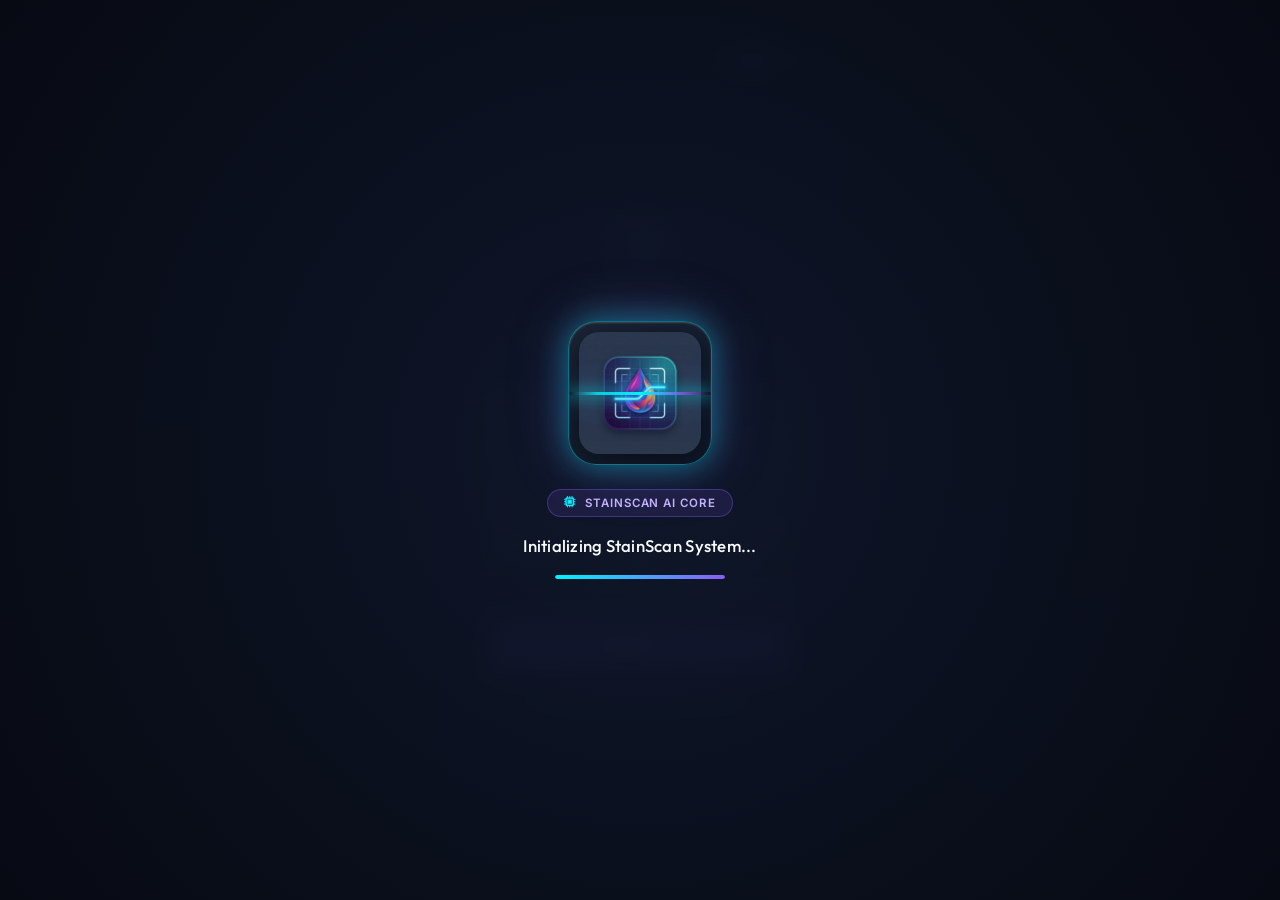
==== index.html @ 26e5dfd2 "Fix duplicate declaration in app.js and add fail-safe splash dismiss timer" ====
<!DOCTYPE html>
<html lang="en">
<head>
    <meta charset="UTF-8">
    <meta name="viewport" content="width=device-width, initial-scale=1.0">
    <title>StainScan Mobile App</title>
    <!-- Google Fonts -->
    <link rel="preconnect" href="https://fonts.googleapis.com">
    <link rel="preconnect" href="https://fonts.gstatic.com" crossorigin>
    <link href="https://fonts.googleapis.com/css2?family=Inter:wght@300;400;500;600;700&family=Outfit:wght@400;500;600;700;800&display=swap" rel="stylesheet">
    <!-- Font Awesome Icons -->
    <link rel="stylesheet" href="https://cdnjs.cloudflare.com/ajax/libs/font-awesome/6.4.0/css/all.min.css">
    <!-- Custom CSS -->
    <link rel="stylesheet" href="style.css?v=3.3">
</head>
<body>
    <!-- Main App Container mimicking a mobile screen layout on desktop -->
    <div class="app-frame">
        <div class="app-device">

            <!-- App Top Header with Brand & Language Selector Toggle -->
            <header class="app-top-header login-mode" id="appTopHeader">
                <div class="top-header-brand" id="topHeaderBrand">
                    <img src="stainscan_logo.png" alt="StainScan Logo" class="top-header-logo">
                    <span class="top-header-title">StainScan</span>
                </div>
                <div class="lang-switch-container">
                    <div class="lang-toggle-pill" id="langToggle" role="group" aria-label="Language Selector">
                        <i class="fas fa-globe lang-globe-icon"></i>
                        <button type="button" class="lang-pill-btn active" data-lang="en" id="btnLangEn">EN</button>
                        <span class="lang-pill-divider">|</span>
                        <button type="button" class="lang-pill-btn" data-lang="hil" id="btnLangHil">HIL</button>
                    </div>
                </div>
            </header>

            <!-- Screens Wrapper -->
            <main class="app-content">
                
                <!-- 1. AUTH SCREEN (Login/Register/Recovery) -->
                <section id="screen-auth" class="app-screen active">
                    <div class="auth-wrapper">
                        <div class="auth-header">
                            <img src="stainscan_logo.png" alt="StainScan Logo" class="auth-logo-img">
                            <h2>StainScan</h2>
                            <p id="auth-subtitle" data-i18n="auth_subtitle">AI-Powered Cotton Fabric Stain Care</p>
                        </div>

                        <!-- Login Form -->
                        <div id="auth-login-card" class="auth-card active">
                            <form id="loginForm">
                                <div class="form-group">
                                    <label for="login-email" data-i18n="label_email">Email Address</label>
                                    <div class="input-wrapper">
                                        <i class="far fa-envelope"></i>
                                        <input type="email" id="login-email" required placeholder="name@email.com" data-i18n-placeholder="placeholder_email">
                                    </div>
                                </div>
                                <div class="form-group">
                                    <label for="login-password" data-i18n="label_password">Password</label>
                                    <div class="input-wrapper">
                                        <i class="fas fa-lock"></i>
                                        <input type="password" id="login-password" required placeholder="••••••••" data-i18n-placeholder="placeholder_password">
                                    </div>
                                </div>
                                <div class="auth-actions">
                                    <button type="button" class="text-link" id="btnGoForgot" data-i18n="link_forgot_password">Forgot Password?</button>
                                </div>
                                <button type="submit" class="btn btn-primary btn-block" id="btnLoginSubmit">
                                    <span data-i18n="btn_sign_in">Sign In</span>
                                    <i class="fas fa-arrow-right"></i>
                                </button>
                            </form>
                            <div class="auth-footer">
                                <p><span data-i18n="text_dont_have_account">Don't have an account?</span> <button class="text-link" id="btnGoRegister" data-i18n="link_sign_up">Sign Up</button></p>
                            </div>
                        </div>

                        <!-- Register Form -->
                        <div id="auth-register-card" class="auth-card">
                            <form id="registerForm">
                                <div class="form-group">
                                    <label for="reg-name" data-i18n="label_fullname">Full Name</label>
                                    <div class="input-wrapper">
                                        <i class="far fa-user"></i>
                                        <input type="text" id="reg-name" required placeholder="John Doe" data-i18n-placeholder="placeholder_fullname">
                                    </div>
                                </div>
                                <div class="form-group">
                                    <label for="reg-email" data-i18n="label_email">Email Address</label>
                                    <div class="input-wrapper">
                                        <i class="far fa-envelope"></i>
                                        <input type="email" id="reg-email" required placeholder="name@email.com" data-i18n-placeholder="placeholder_email">
                                    </div>
                                </div>
                                <div class="form-group">
                                    <label for="reg-password" data-i18n="label_password">Password</label>
                                    <div class="input-wrapper">
                                        <i class="fas fa-lock"></i>
                                        <input type="password" id="reg-password" required placeholder="Min 6 characters" data-i18n-placeholder="placeholder_min_password">
                                    </div>
                                </div>
                                <div class="form-group checkbox-group">
                                    <input type="checkbox" id="reg-terms" required>
                                    <label for="reg-terms" data-i18n="label_terms">I agree to the Terms & Privacy Policy</label>
                                </div>
                                <button type="submit" class="btn btn-primary btn-block" id="btnRegisterSubmit">
                                    <span data-i18n="btn_create_account">Create Account</span>
                                    <i class="fas fa-user-plus"></i>
                                </button>
                            </form>
                            <div class="auth-footer">
                                <p><span data-i18n="text_already_have_account">Already have an account?</span> <button class="text-link" id="btnGoLogin" data-i18n="btn_sign_in">Sign In</button></p>
                            </div>
                        </div>

                        <!-- Recovery Form -->
                        <div id="auth-recovery-card" class="auth-card">
                            <form id="recoveryForm">
                                <p class="card-info-text" data-i18n="text_recovery_info">Enter your email address and we'll send you instructions to reset your password.</p>
                                <div class="form-group">
                                    <label for="recover-email" data-i18n="label_email">Email Address</label>
                                    <div class="input-wrapper">
                                        <i class="far fa-envelope"></i>
                                        <input type="email" id="recover-email" required placeholder="name@email.com" data-i18n-placeholder="placeholder_email">
                                    </div>
                                </div>
                                <button type="submit" class="btn btn-primary btn-block">
                                    <span data-i18n="btn_send_reset">Send Reset Link</span>
                                    <i class="fas fa-paper-plane"></i>
                                </button>
                                <button type="button" class="btn btn-secondary btn-block" id="btnBackToLogin">
                                    <span data-i18n="btn_back_to_login">Back to Login</span>
                                </button>
                            </form>
                        </div>
                    </div>
                </section>

                <!-- 2. DASHBOARD SCREEN -->
                <section id="screen-dashboard" class="app-screen">
                    <div class="dashboard-wrap">
                        <!-- Greeting -->
                        <div class="user-greeting">
                            <h2>Hello, <span id="dashboardUserName">User</span> 👋</h2>
                            <p data-i18n="dashboard_greeting">Let's save your cotton fabrics today.</p>
                        </div>

                        <!-- Fast Scan Banner Card -->
                        <div class="scan-banner">
                            <div class="banner-content">
                                <h3 data-i18n="banner_title">Identify Stains Instantly</h3>
                                <p data-i18n="banner_desc">Scan cotton garments to identify Mud, Cooking Oil, or Pen Ink and get cleaning recipes.</p>
                                <button class="btn btn-white" id="btnQuickScan">
                                    <i class="fas fa-camera"></i>
                                    <span data-i18n="btn_start_scanning">Start Scanning</span>
                                </button>
                            </div>
                            <div class="banner-illustration">
                                <i class="fas fa-magnifying-glass-chart"></i>
                            </div>
                        </div>

                        <!-- Quick Statistics -->
                        <div class="stats-row">
                            <div class="stat-card">
                                <div class="stat-icon orange"><i class="fas fa-clock-rotate-left"></i></div>
                                <div class="stat-info">
                                    <span class="stat-value" id="statTotalScans">0</span>
                                    <span class="stat-label" data-i18n="stat_total_scans">Total Scans</span>
                                </div>
                            </div>
                            <div class="stat-card">
                                <div class="stat-icon green"><i class="fas fa-shield-halved"></i></div>
                                <div class="stat-info">
                                    <span class="stat-value" id="statSavedGarments">0</span>
                                    <span class="stat-label" data-i18n="stat_stains_treated">Stains Treated</span>
                                </div>
                            </div>
                        </div>

                        <!-- Recents Section -->
                        <div class="section-header">
                            <h3 data-i18n="recent_activity">Recent Activity</h3>
                            <button class="text-link" id="btnViewAllHistory" data-i18n="link_view_all">View All</button>
                        </div>
                        <div class="recent-scans-list" id="dashboardRecentList">
                            <div class="empty-state">
                                <i class="fas fa-folder-open"></i>
                                <p data-i18n="empty_recent">No scans performed yet. Try scanning a stain!</p>
                            </div>
                        </div>

                        <!-- Pro Tips Card -->
                        <div class="pro-tips-card">
                            <div class="tip-icon"><i class="far fa-lightbulb"></i></div>
                            <div class="tip-content">
                                <h4 data-i18n="pro_tip_title">Pro Tip for Cotton Fabrics</h4>
                                <p data-i18n="pro_tip_desc">Always treat stains as early as possible. Fresh stains are significantly easier to extract than dried-in stains.</p>
                            </div>
                        </div>
                    </div>
                </section>

                <!-- 3. SCAN/CAMERA SCREEN -->
                <section id="screen-scan" class="app-screen">
                    <div class="scan-wrap">
                        <div class="section-title-wrap">
                            <h2 data-i18n="scan_title">Analyze Fabric Stain</h2>
                            <p data-i18n="scan_subtitle">Upload a clear photo of your stained cotton garment.</p>
                        </div>

                        <!-- Image Upload Area -->
                        <div class="upload-area" id="dropArea">
                            <input type="file" id="fileInput" accept="image/*" class="file-hidden-input">
                            <div class="upload-empty-state" id="uploadEmptyState">
                                <div class="upload-icon-pulse">
                                    <i class="fas fa-cloud-arrow-up"></i>
                                </div>
                                <h3 data-i18n="upload_tap">Tap to Select Photo</h3>
                                <p data-i18n="upload_drag">Or drag and drop image here</p>
                                <span class="upload-limits" data-i18n="upload_limits">JPG, PNG up to 10MB (Cotton Fabrics)</span>
                            </div>
                            <div class="upload-preview-state" id="uploadPreviewState" style="display: none;">
                                <img id="uploadedImagePreview" src="" alt="Garment Preview">
                                <button class="btn-clear-preview" id="btnClearPreview" title="Remove Photo">
                                    <i class="fas fa-times"></i>
                                </button>
                                <div class="scan-overlay-line" id="scanOverlayLine" style="display: none;"></div>
                            </div>
                        </div>

                        <!-- Quick Test Samples Selector -->
                        <div class="quick-samples-card" id="quickSamplesCard">
                            <div class="quick-samples-header">
                                <span class="quick-samples-title">
                                    <i class="fas fa-flask-vial"></i>
                                    <span data-i18n="quick_samples_title">Quick Test Samples</span>
                                </span>
                                <span class="quick-samples-subtitle" data-i18n="quick_samples_subtitle">Tap to test real dataset stains with 1-tap</span>
                            </div>
                            <div class="quick-samples-chips">
                                <button type="button" class="btn-sample-chip" data-sample="ink_white" title="Ballpen Ink on White Cotton">
                                    <i class="fas fa-pen-nib"></i> <span>Ballpen Ink</span>
                                </button>
                                <button type="button" class="btn-sample-chip" data-sample="oil_white" title="Used Cooking Oil on White Cotton">
                                    <i class="fas fa-oil-can"></i> <span>Cooking Oil</span>
                                </button>
                                <button type="button" class="btn-sample-chip" data-sample="mud_white" title="Mud Stain on White Cotton">
                                    <i class="fas fa-mountain"></i> <span>Mud Stain</span>
                                </button>
                                <button type="button" class="btn-sample-chip chip-grey" data-sample="ink_grey" title="Ballpen Ink on Grey Cotton">
                                    <i class="fas fa-feather"></i> <span>Grey Ink</span>
                                </button>
                                <button type="button" class="btn-sample-chip chip-grey" data-sample="oil_grey" title="Used Cooking Oil on Grey Cotton">
                                    <i class="fas fa-droplet"></i> <span>Grey Oil</span>
                                </button>
                                <button type="button" class="btn-sample-chip chip-grey" data-sample="mud_grey" title="Mud on Grey Cotton">
                                    <i class="fas fa-cloud-rain"></i> <span>Grey Mud</span>
                                </button>
                            </div>
                        </div>

                        <!-- Analysis Action / Controls -->
                        <div class="scan-controls" id="scanControls" style="display: none;">
                            <button class="btn btn-primary btn-block" id="btnAnalyzeStain">
                                <i class="fas fa-wand-magic-sparkles"></i>
                                <span data-i18n="btn_analyze">Begin Intelligent CNN Analysis</span>
                            </button>
                        </div>

                        <!-- Scanner Loader (Simulating pre-processing / feature extraction) -->
                        <div class="scanner-loader-container" id="scannerLoader" style="display: none;">
                            <div class="glass-loader">
                                <div class="pulse-ring"></div>
                                <div class="cortex-spinner"></div>
                                <h3 id="loaderStatusText" data-i18n="loader_preprocessing">Preprocessing Image...</h3>
                                <p id="loaderSubtext" data-i18n="loader_reducing_noise">Reducing background noise and resizing fabric details</p>
                            </div>
                        </div>

                        <!-- Analysis Results Card -->
                        <div class="results-card" id="resultsCard" style="display: none;">
                            <div class="results-badge"><i class="fas fa-check-circle"></i> <span data-i18n="badge_detection_successful">Detection Successful</span></div>
                            
                            <div class="result-details">
                                <div class="result-detail-item">
                                    <span class="detail-label" data-i18n="stain_classification">Stain Classification</span>
                                    <span class="detail-val highlight" id="resultStainType">Used Cooking Oil</span>
                                </div>
                                <div class="result-detail-item">
                                    <span class="detail-label" data-i18n="fabric_material">Fabric Color & Material</span>
                                    <span class="detail-val" id="resultFabricType">Cotton Fabric (100%)</span>
                                </div>
                                <div class="result-detail-item">
                                    <span class="detail-label" data-i18n="cnn_confidence">CNN Confidence</span>
                                    <div class="confidence-indicator">
                                        <span class="detail-val" id="resultConfidence">85%</span>
                                        <div class="confidence-track">
                                            <div class="confidence-bar" id="resultConfidenceBar" style="width: 85%;"></div>
                                        </div>
                                    </div>
                                </div>
                            </div>

                            <!-- Highlighted Safety Caution Card -->
                            <div class="result-caution-card" id="resultCautionCard">
                                <div class="caution-card-header">
                                    <div class="caution-icon-badge">
                                        <i class="fas fa-triangle-exclamation"></i>
                                    </div>
                                    <div class="caution-title-group">
                                        <span class="caution-tag" data-i18n="safety_precaution">SAFETY PRECAUTION</span>
                                        <h4 id="resultCautionTitle">Fabric Treatment Alert</h4>
                                    </div>
                                </div>
                                <p class="caution-card-body" id="resultCautionText">
                                    Do not use chlorine bleach directly on ink spots, as it can fix the pigment into cotton fibers.
                                </p>
                            </div>

                            <!-- Recommended Cleaning Procedure Card -->
                            <div class="result-procedure-card" id="resultProcedureCard">
                                <div class="procedure-card-header">
                                    <div class="procedure-header-left">
                                        <i class="fas fa-list-check"></i>
                                        <h4 data-i18n="recommended_procedure">Recommended Cleaning Procedure</h4>
                                    </div>
                                    <span class="procedure-step-count" id="resultProcedureStepCount">4 Steps</span>
                                </div>
                                <button class="btn btn-primary btn-block" id="btnViewCleaningGuide">
                                    <i class="fas fa-clipboard-check"></i>
                                    <span data-i18n="btn_open_checklist">Open Interactive Checklist</span>
                                </button>
                            </div>

                            <div class="results-actions">
                                <button class="btn btn-secondary btn-block" id="btnRestartScan">
                                    <i class="fas fa-rotate-left"></i>
                                    <span data-i18n="btn_scan_another">Scan Another Garment</span>
                                </button>
                            </div>
                        </div>
                    </div>
                </section>

                <!-- 4. HISTORY SCREEN -->
                <section id="screen-history" class="app-screen">
                    <div class="history-wrap">
                        <div class="section-title-wrap">
                            <h2 data-i18n="history_title">Scan History Log</h2>
                            <p data-i18n="history_subtitle">Review and track your previous stain treatment plans.</p>
                        </div>

                        <!-- Filter and Search -->
                        <div class="history-controls">
                            <div class="search-box">
                                <i class="fas fa-magnifying-glass"></i>
                                <input type="text" id="historySearch" placeholder="Search stains or fabric..." data-i18n-placeholder="placeholder_history_search">
                            </div>
                            <div class="filter-chips">
                                <button class="chip active" data-filter="all" data-i18n="filter_all">All</button>
                                <button class="chip" data-filter="Used Cooking Oil" data-i18n="filter_oil">Oil</button>
                                <button class="chip" data-filter="Black Ballpen Ink" data-i18n="filter_ink">Ink</button>
                                <button class="chip" data-filter="Mud" data-i18n="filter_mud">Mud</button>
                            </div>
                        </div>

                        <!-- History List -->
                        <div class="history-list" id="historyListContainer">
                            <!-- Injected by JS -->
                        </div>
                    </div>
                </section>

                <!-- 5. PROFILE SCREEN -->
                <section id="screen-profile" class="app-screen">
                    <div class="profile-wrap">
                        <div class="profile-card-top">
                            <div class="profile-avatar-wrap">
                                <img id="profileAvatar" src="https://api.dicebear.com/7.x/bottts/svg?seed=John" alt="Avatar">
                                <button class="btn-avatar-edit" id="btnChangeAvatar" title="Change Avatar"><i class="fas fa-pen"></i></button>
                            </div>
                            <h3 id="profileName">John Doe</h3>
                            <p id="profileEmail">john.doe@email.com</p>
                        </div>

                        <div class="settings-list">
                            <h4 data-i18n="account_options">Account Options</h4>
                            <div class="settings-item" id="btnEditProfile">
                                <div class="settings-item-label">
                                    <i class="far fa-user-circle"></i>
                                    <span data-i18n="btn_edit_profile">Edit Personal Details</span>
                                </div>
                                <i class="fas fa-chevron-right"></i>
                            </div>
                            <div class="settings-item" id="btnChangePassword">
                                <div class="settings-item-label">
                                    <i class="fas fa-lock-open"></i>
                                    <span data-i18n="btn_change_password">Change Password</span>
                                </div>
                                <i class="fas fa-chevron-right"></i>
                            </div>

                            <h4 data-i18n="system_settings">System Settings</h4>
                            <div class="settings-item">
                                <div class="settings-item-label">
                                    <i class="far fa-bell"></i>
                                    <span data-i18n="notification_alerts">Notification Alerts</span>
                                </div>
                                <label class="switch">
                                    <input type="checkbox" checked>
                                    <span class="slider"></span>
                                </label>
                            </div>
                        </div>

                        <button class="btn btn-logout btn-block" id="btnLogout">
                            <i class="fas fa-power-off"></i>
                            <span data-i18n="btn_sign_out">Sign Out</span>
                        </button>
                    </div>
                </section>
            </main>

            <!-- Bottom Navigation Bar (hidden in Auth screen) -->
            <nav class="app-nav-bar" id="appNavBar" style="display: none;">
                <button class="nav-item active" data-screen="screen-dashboard">
                    <i class="fas fa-house-chimney"></i>
                    <span data-i18n="nav_home">Home</span>
                </button>
                <button class="nav-item" data-screen="screen-scan">
                    <div class="scan-nav-circle">
                        <i class="fas fa-camera"></i>
                    </div>
                    <span data-i18n="nav_scan">Scan</span>
                </button>
                <button class="nav-item" data-screen="screen-history">
                    <i class="fas fa-clock-rotate-left"></i>
                    <span data-i18n="nav_history">History</span>
                </button>
                <button class="nav-item" data-screen="screen-profile">
                    <i class="fas fa-user-circle"></i>
                    <span data-i18n="nav_profile">Profile</span>
                </button>
            </nav>
        </div>

        <!-- Float Simulation Control Panel -->
        <div class="simulation-panel" id="simulationPanel">
            <div class="sim-header">
                <h3><i class="fas fa-gear"></i> CNN Prototype Controller</h3>
                <button class="btn-toggle-sim" id="btnToggleSim" title="Minimize Panel"><i class="fas fa-minus"></i></button>
            </div>
            <div class="sim-body" id="simBody">
                <p class="sim-desc">Use this to simulate scanning different stains and configure custom AI output results.</p>
                <div class="form-group">
                    <label for="sim-stain">Simulated Stain Classification</label>
                    <select id="sim-stain" class="form-select">
                        <option value="live" selected>Live trained CNN Model</option>
                        <option value="Used Cooking Oil">Used Cooking Oil</option>
                        <option value="Black Ballpen Ink">Black Ballpoint Pen Ink</option>
                        <option value="Mud">Mud</option>
                        <option value="Unknown Stain">Unknown/Unsupported Stain</option>
                    </select>
                </div>
                <div class="form-group">
                    <label for="sim-fabric">Simulated Fabric Classification</label>
                    <select id="sim-fabric" class="form-select">
                        <option value="Cotton Fabric (100%)" selected>Cotton Fabric (100%)</option>
                        <option value="Polyester Mix">Polyester Mix (Unsupported)</option>
                        <option value="Silk Fabric">Silk Fabric (Unsupported)</option>
                    </select>
                </div>
                <div class="form-group">
                    <label for="sim-confidence">Simulated Confidence Score (%)</label>
                    <input type="number" id="sim-confidence" class="form-input" min="30" max="100" value="86">
                </div>
                <div class="form-group">
                    <label for="sim-error-trigger">Simulate Scan Failures</label>
                    <select id="sim-error-trigger" class="form-select">
                        <option value="none">No Error (Successful Scan)</option>
                        <option value="low_light">Low Light Alert (Try again)</option>
                        <option value="blurry">Blurry Image Alert (Try again)</option>
                        <option value="network_error">Backend CNN Timeout</option>
                    </select>
                </div>
                <div class="sim-info-badge">
                    <i class="fas fa-circle-info"></i>
                    <span>Configure values here before clicking "Begin Intelligent CNN Analysis" in the Scan tab.</span>
                </div>
                <button type="button" class="btn btn-secondary btn-block" id="btnClearStorage" style="margin-top: 10px; background-color: rgba(239, 68, 68, 0.08); border-color: rgba(239, 68, 68, 0.2); color: #ef4444;">
                    <i class="far fa-trash-can"></i>
                    <span>Reset Browser Storage</span>
                </button>
            </div>
        </div>

        <!-- Recommendations Detailed Checklist Modal -->
        <div class="guide-modal-overlay interactive-checklist-modal modal" id="guideModal" style="display: none;">
            <div class="guide-modal-card modal-content">
                <div class="guide-modal-header">
                    <h3 id="modalStainName">Used Cooking Oil Removal Guide</h3>
                    <button class="btn-close-modal" id="btnCloseModal" title="Close Guide"><i class="fas fa-times"></i></button>
                </div>
                <div class="guide-modal-body">
                    <div class="fabric-safety-status-modal">
                        <i class="fas fa-shield-halved"></i>
                        <span id="modalFabricSafetyText">Approved Treatment Plan for <strong>Cotton Fabric</strong></span>
                    </div>

                    <!-- Highlighted Modal Caution Alert -->
                    <div class="modal-caution-card" id="modalCautionBox">
                        <div class="modal-caution-badge"><i class="fas fa-triangle-exclamation"></i></div>
                        <div class="modal-caution-content">
                            <strong data-i18n="safety_precaution_label">Safety Precaution:</strong>
                            <p id="modalCautionText">Do not use chlorine bleach directly on ink spots.</p>
                        </div>
                    </div>

                    <h4 data-i18n="modal_materials">Required Materials</h4>
                    <ul class="materials-list-chips" id="modalMaterialsList">
                        <!-- Chips injected by JS -->
                    </ul>

                    <h4 data-i18n="modal_steps">Interactive Cleaning Steps</h4>
                    <p class="guide-step-tip" data-i18n="modal_step_tip">Check off steps as you complete them to track your treatment progress.</p>
                    
                    <div class="interactive-steps-container" id="modalStepsList">
                        <!-- Checklist items injected by JS -->
                    </div>

                    <div class="progress-footer-row">
                        <span data-i18n="modal_restoration_progress">Garment Restoration Progress</span>
                        <strong id="modalProgressPercent">0%</strong>
                    </div>
                    <div class="modal-progress-bar">
                        <div class="modal-progress-bar-fill" id="modalProgressBarFill" style="width: 0%;"></div>
                    </div>
                </div>
                <div class="guide-modal-footer">
                    <button class="btn btn-secondary" id="btnCancelModal" data-i18n="btn_close_guide">Close Guide</button>
                    <button class="btn btn-primary" id="btnCompleteTreatment">
                        <i class="fas fa-circle-check"></i>
                        <span data-i18n="btn_mark_treatment_completed">Mark Treatment Completed</span>
                    </button>
                </div>
            </div>
        </div>

        <!-- Edit Profile Modal -->
        <div class="guide-modal-overlay modal" id="editProfileModal" style="display: none;">
            <div class="guide-modal-card modal-content">
                <div class="guide-modal-header">
                    <h3>Edit Personal Details</h3>
                    <button class="btn-close-modal" id="btnCloseEditProfileModal" title="Close"><i class="fas fa-times"></i></button>
                </div>
                <form id="editProfileForm">
                    <div class="guide-modal-body">
                        <div class="form-group">
                            <label for="edit-profile-name">Full Name</label>
                            <div class="input-wrapper">
                                <i class="far fa-user"></i>
                                <input type="text" id="edit-profile-name" required placeholder="John Doe">
                            </div>
                        </div>
                        <div class="form-group">
                            <label for="edit-profile-email">Email Address</label>
                            <div class="input-wrapper">
                                <i class="far fa-envelope"></i>
                                <input type="email" id="edit-profile-email" required placeholder="name@email.com">
                            </div>
                        </div>
                    </div>
                    <div class="guide-modal-footer">
                        <button type="button" class="btn btn-secondary" id="btnCancelEditProfile">Cancel</button>
                        <button type="submit" class="btn btn-primary">
                            <i class="fas fa-save"></i>
                            <span>Save Changes</span>
                        </button>
                    </div>
                </form>
            </div>
        </div>

        <!-- Change Password Modal -->
        <div class="guide-modal-overlay modal" id="changePasswordModal" style="display: none;">
            <div class="guide-modal-card modal-content">
                <div class="guide-modal-header">
                    <h3>Change Password</h3>
                    <button class="btn-close-modal" id="btnCloseChangePasswordModal" title="Close"><i class="fas fa-times"></i></button>
                </div>
                <form id="changePasswordForm">
                    <div class="guide-modal-body">
                        <div class="form-group">
                            <label for="old-password">Current Password</label>
                            <div class="input-wrapper">
                                <i class="fas fa-lock"></i>
                                <input type="password" id="old-password" required placeholder="••••••••">
                            </div>
                        </div>
                        <div class="form-group">
                            <label for="new-password">New Password</label>
                            <div class="input-wrapper">
                                <i class="fas fa-lock"></i>
                                <input type="password" id="new-password" required placeholder="Min 6 characters">
                            </div>
                        </div>
                    </div>
                    <div class="guide-modal-footer">
                        <button type="button" class="btn btn-secondary" id="btnCancelChangePassword">Cancel</button>
                        <button type="submit" class="btn btn-primary">
                            <i class="fas fa-key"></i>
                            <span>Update Password</span>
                        </button>
                    </div>
                </form>
            </div>
        </div>
    </div>

    <!-- Animated App Launch Splash Screen -->
    <div id="splash-screen" class="splash-screen-overlay">
        <div class="splash-card">
            <div class="splash-logo-card">
                <img src="stainscan_logo.png" alt="StainScan Logo" class="splash-logo-img">
                <div class="splash-scan-beam"></div>
            </div>
            <div class="splash-neural-badge">
                <i class="fas fa-microchip"></i>
                <span>StainScan AI Core</span>
            </div>
            <p id="splash-status">Initializing StainScan System...</p>
            <div class="splash-progress-track">
                <div class="splash-progress-bar"></div>
            </div>
        </div>
    </div>

    <!-- Toast Notifications -->
    <div class="toast-container" id="toastContainer"></div>

    <!-- App JavaScript -->
    <script src="app.js"></script>

    <!-- Fail-safe splash dismiss for slow mobile WebView runtimes -->
    <script>
        setTimeout(function() {
            var splash = document.getElementById("splash-screen");
            if (splash && splash.style.display !== "none") {
                splash.classList.add("fade-out");
                setTimeout(function() { splash.style.display = "none"; }, 450);
            }
        }, 5000);
    </script>
</body>
</html>
---- style.css ----
/* ==========================================================================
   STAINSCAN DESIGN SYSTEM & STYLING
   Aesthetics: Sleek, high-fidelity glassmorphism, responsive mobile mock frame,
   neon accents, dynamic interactive micro-animations.
   ========================================================================== */

/* --- CSS Variables & Design Tokens --- */
:root {
    --bg-main: #070a13;
    --bg-device: #0f1526;
    --bg-card: rgba(22, 30, 54, 0.7);
    --border-color: rgba(255, 255, 255, 0.08);
    --border-focus: rgba(139, 92, 246, 0.5);
    
    /* Typography */
    --font-heading: 'Outfit', -apple-system, sans-serif;
    --font-body: 'Inter', -apple-system, sans-serif;

    /* Theme Colors (Neon & Premium) */
    --color-primary: #8b5cf6; /* Neon Violet */
    --color-primary-glow: rgba(139, 92, 246, 0.35);
    --color-secondary: #06b6d4; /* Cyan */
    --color-secondary-glow: rgba(6, 182, 212, 0.3);
    
    --color-success: #10b981; /* Emerald Green */
    --color-warning: #f59e0b; /* Amber */
    --color-danger: #ef4444; /* Rose */
    --color-info: #3b82f6; /* Blue */
    
    --text-primary: #f8fafc;
    --text-muted: #94a3b8;
    --text-dark: #0f172a;

    /* Shadows & Glassmorphism */
    --shadow-premium: 0 20px 40px -15px rgba(0, 0, 0, 0.7);
    --shadow-inner: inset 0 2px 4px 0 rgba(255, 255, 255, 0.05);
    --blur-glass: 16px;
    
    --radius-lg: 20px;
    --radius-md: 12px;
    --radius-sm: 8px;
    
    --transition-smooth: all 0.3s cubic-bezier(0.4, 0, 0.2, 1);
    --transition-bounce: all 0.4s cubic-bezier(0.175, 0.885, 0.32, 1.275);
}

/* --- Base Resets --- */
* {
    margin: 0;
    padding: 0;
    box-sizing: border-box;
    -webkit-tap-highlight-color: transparent;
}

body {
    background-color: var(--bg-main);
    color: var(--text-primary);
    font-family: var(--font-body);
    min-height: 100vh;
    display: flex;
    justify-content: center;
    align-items: center;
    overflow: hidden;
    background-image: 
        radial-gradient(at 10% 20%, rgba(139, 92, 246, 0.15) 0px, transparent 50%),
        radial-gradient(at 90% 80%, rgba(6, 182, 212, 0.12) 0px, transparent 50%);
    background-attachment: fixed;
}

/* --- Desktop Mock Mobile Layout --- */
.app-frame {
    width: 100%;
    height: 100vh;
    max-width: 420px;
    max-height: 860px;
    position: relative;
    display: flex;
    justify-content: center;
    align-items: center;
    padding: 10px;
}

.app-device {
    width: 100%;
    height: 100%;
    background-color: var(--bg-device);
    border: 6px solid #1e293b;
    border-radius: 40px;
    position: relative;
    overflow: hidden;
    box-shadow: var(--shadow-premium), 0 0 0 1px rgba(255, 255, 255, 0.05);
    display: flex;
    flex-direction: column;
}

/* --- App Top Header & Language Selector --- */
.app-top-header {
    height: 50px;
    background: rgba(15, 23, 42, 0.85);
    border-bottom: 1px solid rgba(255, 255, 255, 0.08);
    display: flex;
    justify-content: space-between;
    align-items: center;
    padding: 0 16px;
    z-index: 20;
    backdrop-filter: blur(12px);
    -webkit-backdrop-filter: blur(12px);
    flex-shrink: 0;
}

.top-header-brand {
    display: flex;
    align-items: center;
    gap: 8px;
    transition: opacity 0.25s ease, transform 0.25s ease;
}

/* Hide header brand on login/auth view only */
.app-top-header.login-mode .top-header-brand,
.app-device:has(#screen-auth.active) .top-header-brand {
    display: none !important;
}

.app-top-header.login-mode,
.app-device:has(#screen-auth.active) .app-top-header {
    justify-content: flex-end;
}

.top-header-logo {
    width: 24px;
    height: 24px;
    object-fit: contain;
    filter: drop-shadow(0 0 6px rgba(139, 92, 246, 0.45));
}

.top-header-title {
    font-family: var(--font-heading);
    font-size: 15px;
    font-weight: 700;
    color: #fff;
    letter-spacing: -0.3px;
    background: linear-gradient(135deg, #ffffff, #cbd5e1);
    -webkit-background-clip: text;
    -webkit-text-fill-color: transparent;
}

.lang-switch-container {
    display: flex;
    align-items: center;
    margin-left: auto;
}

.lang-toggle-pill {
    display: inline-flex;
    align-items: center;
    background: rgba(255, 255, 255, 0.05);
    border: 1px solid rgba(255, 255, 255, 0.12);
    border-radius: 20px;
    padding: 3px 6px;
    gap: 3px;
    backdrop-filter: blur(8px);
    -webkit-backdrop-filter: blur(8px);
    box-shadow: 0 2px 10px rgba(0, 0, 0, 0.2);
    transition: var(--transition-smooth);
}

.lang-toggle-pill:hover {
    border-color: rgba(139, 92, 246, 0.4);
    background: rgba(255, 255, 255, 0.08);
}

.lang-globe-icon {
    font-size: 11px;
    color: var(--color-secondary);
    margin: 0 3px;
    opacity: 0.9;
}

.lang-pill-divider {
    color: rgba(255, 255, 255, 0.2);
    font-size: 10px;
    font-weight: 300;
    user-select: none;
}

.lang-pill-btn {
    background: transparent;
    border: none;
    outline: none;
    color: var(--text-muted);
    font-size: 10.5px;
    font-weight: 700;
    padding: 3px 8px;
    border-radius: 12px;
    cursor: pointer;
    transition: all 0.2s cubic-bezier(0.4, 0, 0.2, 1);
    letter-spacing: 0.5px;
}

.lang-pill-btn:hover {
    color: #ffffff;
}

.lang-pill-btn.active {
    background: linear-gradient(135deg, var(--color-primary), var(--color-secondary));
    color: #ffffff;
    box-shadow: 0 2px 8px rgba(139, 92, 246, 0.35);
}

.device-status-bar {
    display: none !important;
}

.status-icons {
    display: flex;
    gap: 6px;
    align-items: center;
}

.app-header {
    display: none !important;
}

.header-logo {
    display: flex;
    align-items: center;
    gap: 8px;
}

.logo-icon-wrap {
    width: 32px;
    height: 32px;
    background: linear-gradient(135deg, var(--color-primary), var(--color-secondary));
    border-radius: var(--radius-sm);
    display: flex;
    justify-content: center;
    align-items: center;
    box-shadow: 0 4px 12px var(--color-primary-glow);
}

.logo-icon-wrap i {
    font-size: 16px;
    color: white;
}

.logo-glow {
    animation: pulseGlow 2s infinite ease-in-out;
}

.header-logo h1 {
    font-family: var(--font-heading);
    font-size: 20px;
    font-weight: 800;
    letter-spacing: -0.5px;
}

.header-logo h1 span {
    background: linear-gradient(135deg, #a78bfa, #22d3ee);
    -webkit-background-clip: text;
    -webkit-text-fill-color: transparent;
}

.profile-btn {
    width: 36px;
    height: 36px;
    border-radius: 50%;
    border: 2px solid var(--border-color);
    background: transparent;
    overflow: hidden;
    cursor: pointer;
    transition: var(--transition-smooth);
}

.profile-btn:hover {
    border-color: var(--color-primary);
    transform: scale(1.05);
}

.profile-btn img {
    width: 100%;
    height: 100%;
    object-fit: cover;
}

/* --- Scrollable Content Pane --- */
.app-content {
    flex: 1;
    overflow-y: auto;
    scrollbar-width: none; /* For Firefox */
    -ms-overflow-style: none; /* For IE / Edge */
    padding: 20px;
    position: relative;
}

.app-content:has(#screen-auth.active) {
    overflow: hidden;
}

.app-content::-webkit-scrollbar {
    display: none;
    width: 0;
    height: 0;
}
.app-content::-webkit-scrollbar-track {
    display: none;
    background: transparent;
}
.app-content::-webkit-scrollbar-thumb {
    display: none;
    background: transparent;
}

/* --- Navigation Bottom Bar --- */
.app-nav-bar {
    height: 72px;
    background: rgba(15, 21, 38, 0.9);
    border-top: 1px solid var(--border-color);
    display: flex;
    justify-content: space-around;
    align-items: center;
    padding-bottom: 8px;
    z-index: 9;
    backdrop-filter: blur(var(--blur-glass));
}

.nav-item {
    background: transparent;
    border: none;
    outline: none;
    color: var(--text-muted);
    display: flex;
    flex-direction: column;
    align-items: center;
    justify-content: center;
    gap: 4px;
    font-size: 10px;
    font-weight: 500;
    width: 60px;
    cursor: pointer;
    transition: var(--transition-smooth);
}

.nav-item i {
    font-size: 18px;
    transition: var(--transition-bounce);
}

.nav-item.active {
    color: var(--color-primary);
    text-shadow: 0 0 10px rgba(139, 92, 246, 0.2);
}

.nav-item.active i {
    transform: translateY(-2px) scale(1.1);
    color: var(--color-primary);
}

.scan-nav-circle {
    width: 48px;
    height: 48px;
    border-radius: 50%;
    background: linear-gradient(135deg, var(--color-primary), var(--color-secondary));
    display: flex;
    justify-content: center;
    align-items: center;
    box-shadow: 0 5px 15px var(--color-primary-glow);
    color: white;
    margin-top: -24px;
    border: 4px solid var(--bg-device);
    transition: var(--transition-bounce);
}

.nav-item:hover .scan-nav-circle {
    transform: scale(1.1);
    box-shadow: 0 8px 20px var(--color-primary-glow);
}

.scan-nav-circle i {
    font-size: 18px !important;
}

/* --- UI Screen State Manager --- */
.app-screen {
    display: none;
    opacity: 0;
    transform: translateY(15px);
    transition: opacity 0.3s ease, transform 0.3s ease;
}

.app-screen.active {
    display: block;
    opacity: 1;
    transform: translateY(0);
}

/* --- Form Fields & Buttons System --- */
.form-group {
    margin-bottom: 20px;
    text-align: left;
}

.form-group label {
    display: block;
    font-size: 12px;
    font-weight: 600;
    color: var(--text-muted);
    margin-bottom: 8px;
    text-transform: uppercase;
    letter-spacing: 0.5px;
}

.input-wrapper {
    position: relative;
    display: flex;
    align-items: center;
}

.input-wrapper i {
    position: absolute;
    left: 16px;
    color: var(--text-muted);
    font-size: 16px;
    pointer-events: none;
    transition: var(--transition-smooth);
}

.input-wrapper input {
    width: 100%;
    height: 48px;
    background-color: rgba(255, 255, 255, 0.04);
    border: 1.5px solid var(--border-color);
    border-radius: var(--radius-md);
    padding: 0 16px 0 46px;
    color: white;
    font-size: 14px;
    font-family: var(--font-body);
    transition: var(--transition-smooth);
    box-shadow: var(--shadow-inner);
}

.input-wrapper input:focus {
    outline: none;
    border-color: var(--color-primary);
    background-color: rgba(255, 255, 255, 0.07);
    box-shadow: 0 0 0 4px var(--color-primary-glow);
}

.input-wrapper input:focus + i {
    color: var(--color-primary);
}

.checkbox-group {
    display: flex;
    align-items: center;
    gap: 10px;
    cursor: pointer;
}

.checkbox-group input[type="checkbox"] {
    width: 18px;
    height: 18px;
    accent-color: var(--color-primary);
    cursor: pointer;
}

.checkbox-group label {
    margin-bottom: 0;
    text-transform: none;
    font-size: 13px;
    font-weight: 400;
}

.form-select, .form-textarea, .form-input {
    width: 100%;
    background-color: rgba(255, 255, 255, 0.04);
    border: 1.5px solid var(--border-color);
    border-radius: var(--radius-md);
    padding: 12px 16px;
    color: white;
    font-size: 14px;
    font-family: var(--font-body);
    transition: var(--transition-smooth);
    outline: none;
}

.form-select:focus, .form-textarea:focus, .form-input:focus {
    border-color: var(--color-primary);
    box-shadow: 0 0 0 3px var(--color-primary-glow);
    background-color: rgba(255, 255, 255, 0.06);
}

.form-select option {
    background-color: var(--bg-device);
    color: white;
}

/* Button UI Components */
.btn {
    height: 48px;
    border-radius: var(--radius-md);
    border: none;
    outline: none;
    font-size: 14px;
    font-weight: 600;
    font-family: var(--font-heading);
    cursor: pointer;
    display: flex;
    justify-content: center;
    align-items: center;
    gap: 8px;
    transition: opacity 0.25s ease, transform 0.25s cubic-bezier(0.175, 0.885, 0.32, 1.275), box-shadow 0.25s ease, filter 0.25s ease;
    width: auto;
}

/* Button Disabled & Loading States */
.btn:disabled,
.btn.btn-loading {
    opacity: 0.7 !important;
    cursor: not-allowed !important;
    transform: none !important;
}

.btn:disabled:hover,
.btn.btn-loading:hover {
    transform: none !important;
    box-shadow: 0 4px 15px rgba(0, 0, 0, 0.2) !important;
    cursor: not-allowed !important;
}

.btn.btn-loading i.fa-spin,
.btn.btn-loading .btn-spinner {
    font-size: 15px;
    line-height: 1;
}

.btn-spinner {
    display: inline-block;
    width: 16px;
    height: 16px;
    border: 2px solid rgba(255, 255, 255, 0.35);
    border-top-color: #ffffff;
    border-radius: 50%;
    animation: spin 0.8s linear infinite;
    flex-shrink: 0;
}

.btn-block {
    width: 100%;
}

.btn-primary {
    background: linear-gradient(135deg, var(--color-primary), #7c3aed);
    color: white;
    box-shadow: 0 4px 15px rgba(124, 58, 237, 0.4);
}

.btn-primary:hover {
    transform: translateY(-2px);
    box-shadow: 0 8px 20px rgba(124, 58, 237, 0.55);
}

.btn-secondary {
    background-color: rgba(255, 255, 255, 0.06);
    color: var(--text-primary);
    border: 1.5px solid var(--border-color);
}

.btn-secondary:hover {
    background-color: rgba(255, 255, 255, 0.1);
    border-color: rgba(255, 255, 255, 0.2);
}

.btn-white {
    background-color: white;
    color: var(--text-dark);
}

.btn-white:hover {
    transform: scale(1.03);
    box-shadow: 0 5px 15px rgba(255, 255, 255, 0.2);
}

.btn-logout {
    background-color: rgba(239, 68, 68, 0.1);
    color: var(--color-danger);
    border: 1.5px solid rgba(239, 68, 68, 0.25);
    margin-top: 25px;
}

.text-link {
    background: none;
    border: none;
    outline: none;
    color: var(--color-primary);
    font-size: 13px;
    font-weight: 500;
    cursor: pointer;
    padding: 2px 0;
    transition: var(--transition-smooth);
}

.text-link:hover {
    color: #a78bfa;
    text-decoration: underline;
}

/* ==========================================================================
   SCREENS SPECIFIC DESIGNS
   ========================================================================== */

/* --- AUTH SCREEN --- */
#screen-auth {
    height: 100%;
}

.auth-wrapper {
    display: flex;
    flex-direction: column;
    justify-content: center;
    min-height: 100%;
    padding: 10px 0;
}

.auth-header {
    text-align: center;
    margin-bottom: 30px;
}

.auth-logo {
    width: 60px;
    height: 60px;
    border-radius: var(--radius-lg);
    background: linear-gradient(135deg, var(--color-primary), var(--color-secondary));
    display: flex;
    justify-content: center;
    align-items: center;
    margin: 0 auto 16px;
    box-shadow: 0 8px 24px rgba(139, 92, 246, 0.4);
    font-size: 28px;
    color: white;
}

.auth-header h2 {
    font-family: var(--font-heading);
    font-size: 26px;
    font-weight: 800;
    letter-spacing: -0.5px;
}

.auth-header p {
    color: var(--text-muted);
    font-size: 14px;
    margin-top: 4px;
}

.auth-card {
    background: var(--bg-card);
    border: 1.5px solid var(--border-color);
    border-radius: var(--radius-lg);
    padding: 24px;
    box-shadow: var(--shadow-premium);
    backdrop-filter: blur(var(--blur-glass));
    display: none;
}

.auth-card.active {
    display: block;
    animation: fadeInScale 0.35s ease;
}

.auth-actions {
    display: flex;
    justify-content: flex-end;
    margin-bottom: 20px;
}

.auth-footer {
    text-align: center;
    margin-top: 20px;
    font-size: 13px;
    color: var(--text-muted);
}

.card-info-text {
    font-size: 13px;
    color: var(--text-muted);
    margin-bottom: 20px;
    line-height: 1.5;
}

/* --- DASHBOARD SCREEN --- */
.user-greeting {
    margin-bottom: 20px;
}

.user-greeting h2 {
    font-family: var(--font-heading);
    font-size: 22px;
    font-weight: 700;
}

.user-greeting p {
    color: var(--text-muted);
    font-size: 13px;
}

.scan-banner {
    background: linear-gradient(135deg, #4f46e5, var(--color-primary));
    border-radius: var(--radius-lg);
    padding: 22px;
    display: flex;
    justify-content: space-between;
    align-items: center;
    overflow: hidden;
    position: relative;
    box-shadow: 0 10px 25px rgba(79, 70, 229, 0.4);
    margin-bottom: 20px;
}

.banner-content {
    flex: 1;
    z-index: 2;
    text-align: left;
}

.banner-content h3 {
    font-family: var(--font-heading);
    font-size: 18px;
    font-weight: 700;
    margin-bottom: 6px;
    color: white;
}

.banner-content p {
    font-size: 12px;
    color: rgba(255, 255, 255, 0.85);
    margin-bottom: 16px;
    line-height: 1.4;
    max-width: 190px;
}

.banner-content .btn {
    padding: 0 16px;
    height: 38px;
    font-size: 13px;
}

.banner-illustration {
    font-size: 72px;
    color: rgba(255, 255, 255, 0.1);
    position: absolute;
    right: -10px;
    bottom: -15px;
    transform: rotate(-15deg);
    z-index: 1;
}

.stats-row {
    display: flex;
    gap: 12px;
    margin-bottom: 24px;
}

.stat-card {
    flex: 1;
    background: var(--bg-card);
    border: 1.5px solid var(--border-color);
    border-radius: var(--radius-md);
    padding: 14px;
    display: flex;
    align-items: center;
    gap: 12px;
}

.stat-icon {
    width: 38px;
    height: 38px;
    border-radius: var(--radius-sm);
    display: flex;
    justify-content: center;
    align-items: center;
    font-size: 16px;
}

.stat-icon.orange {
    background-color: rgba(249, 115, 22, 0.15);
    color: var(--color-warning);
}

.stat-icon.green {
    background-color: rgba(16, 185, 129, 0.15);
    color: var(--color-success);
}

.stat-info {
    display: flex;
    flex-direction: column;
    text-align: left;
}

.stat-value {
    font-size: 18px;
    font-weight: 700;
    font-family: var(--font-heading);
}

.stat-label {
    font-size: 10px;
    color: var(--text-muted);
}

.section-header {
    display: flex;
    justify-content: space-between;
    align-items: center;
    margin-bottom: 12px;
}

.section-header h3 {
    font-family: var(--font-heading);
    font-size: 15px;
    font-weight: 600;
}

/* History lists UI */
.recent-scans-list {
    display: flex;
    flex-direction: column;
    gap: 10px;
    margin-bottom: 20px;
}

.scan-item {
    background-color: rgba(255, 255, 255, 0.03);
    border: 1px solid var(--border-color);
    border-radius: var(--radius-md);
    padding: 12px 14px;
    display: flex;
    justify-content: space-between;
    align-items: center;
    cursor: pointer;
    transition: var(--transition-bounce);
}

.scan-item:hover {
    border-color: rgba(139, 92, 246, 0.3);
    background-color: rgba(255, 255, 255, 0.05);
    transform: translateX(3px);
}

.scan-item-left {
    display: flex;
    align-items: center;
    gap: 12px;
    text-align: left;
}

.scan-item-badge {
    width: 40px;
    height: 40px;
    border-radius: var(--radius-sm);
    display: flex;
    justify-content: center;
    align-items: center;
    font-size: 18px;
}

.scan-item-badge.mud {
    background-color: rgba(120, 113, 108, 0.2);
    color: #a8a29e;
}

.scan-item-badge.oil {
    background-color: rgba(234, 179, 8, 0.15);
    color: #eab308;
}

.scan-item-badge.ink {
    background-color: rgba(59, 130, 246, 0.15);
    color: #3b82f6;
}

.scan-item-badge.unknown {
    background-color: rgba(239, 68, 68, 0.15);
    color: var(--color-danger);
}

.scan-item-details {
    display: flex;
    flex-direction: column;
}

.scan-title {
    font-weight: 600;
    font-size: 13px;
}

.scan-meta {
    font-size: 11px;
    color: var(--text-muted);
    margin-top: 2px;
}

.scan-item-right {
    display: flex;
    flex-direction: column;
    align-items: flex-end;
    gap: 4px;
}

.scan-conf {
    font-size: 12px;
    font-weight: 700;
    color: var(--color-primary);
}

.scan-status-tag {
    font-size: 9px;
    padding: 2px 6px;
    border-radius: 20px;
    font-weight: 600;
}

.scan-status-tag.treated {
    background-color: rgba(16, 185, 129, 0.15);
    color: var(--color-success);
}

.scan-status-tag.pending {
    background-color: rgba(245, 158, 11, 0.15);
    color: var(--color-warning);
}

.empty-state {
    padding: 30px;
    text-align: center;
    color: var(--text-muted);
}

.empty-state i {
    font-size: 32px;
    margin-bottom: 8px;
    opacity: 0.5;
}

.empty-state p {
    font-size: 12px;
}

.pro-tips-card {
    background-color: rgba(245, 158, 11, 0.05);
    border: 1px solid rgba(245, 158, 11, 0.15);
    border-radius: var(--radius-md);
    padding: 16px;
    display: flex;
    gap: 12px;
    text-align: left;
    margin-top: 10px;
}

.tip-icon {
    font-size: 20px;
    color: var(--color-warning);
}

.tip-content h4 {
    font-size: 13px;
    font-weight: 600;
    color: var(--color-warning);
    margin-bottom: 3px;
}

.tip-content p {
    font-size: 11px;
    color: var(--text-muted);
    line-height: 1.4;
}

/* --- SCAN/CAMERA SCREEN --- */
.section-title-wrap {
    margin-bottom: 20px;
    text-align: left;
}

.section-title-wrap h2 {
    font-family: var(--font-heading);
    font-size: 22px;
    font-weight: 700;
}

.section-title-wrap p {
    color: var(--text-muted);
    font-size: 13px;
}

/* Upload Area Panel */
.upload-area {
    width: 100%;
    height: 210px;
    background-color: rgba(255, 255, 255, 0.02);
    border: 2px dashed rgba(255, 255, 255, 0.12);
    border-radius: var(--radius-lg);
    display: flex;
    justify-content: center;
    align-items: center;
    position: relative;
    cursor: pointer;
    overflow: hidden;
    transition: var(--transition-smooth);
}

.upload-area:hover {
    background-color: rgba(255, 255, 255, 0.04);
    border-color: var(--color-primary);
}

.file-hidden-input {
    position: absolute;
    top: 0;
    left: 0;
    width: 100%;
    height: 100%;
    opacity: 0;
    cursor: pointer;
    z-index: 5;
}

.upload-empty-state {
    display: flex;
    flex-direction: column;
    align-items: center;
    padding: 20px;
    text-align: center;
}

.upload-icon-pulse {
    width: 60px;
    height: 60px;
    border-radius: 50%;
    background-color: rgba(139, 92, 246, 0.1);
    color: var(--color-primary);
    display: flex;
    justify-content: center;
    align-items: center;
    font-size: 24px;
    margin-bottom: 16px;
    animation: bounceUpDown 2s infinite ease-in-out;
}

.upload-empty-state h3 {
    font-size: 15px;
    font-weight: 600;
    margin-bottom: 4px;
}

.upload-empty-state p {
    font-size: 12px;
    color: var(--text-muted);
    margin-bottom: 10px;
}

.upload-limits {
    font-size: 10px;
    color: var(--text-muted);
    background-color: rgba(255, 255, 255, 0.05);
    padding: 3px 8px;
    border-radius: 4px;
}

.upload-preview-state {
    width: 100%;
    height: 100%;
    position: relative;
}

.upload-preview-state img {
    width: 100%;
    height: 100%;
    object-fit: cover;
}

.btn-clear-preview {
    position: absolute;
    top: 12px;
    right: 12px;
    width: 32px;
    height: 32px;
    border-radius: 50%;
    background-color: rgba(15, 23, 42, 0.75);
    border: 1px solid rgba(255, 255, 255, 0.15);
    color: white;
    display: flex;
    justify-content: center;
    align-items: center;
    cursor: pointer;
    z-index: 6;
    backdrop-filter: blur(4px);
    transition: var(--transition-bounce);
}

.btn-clear-preview:hover {
    transform: scale(1.1);
    background-color: var(--color-danger);
}

/* Animated Scanner Laser Overlay */
.scan-overlay-line {
    position: absolute;
    width: 100%;
    height: 4px;
    background: linear-gradient(to right, var(--color-secondary), var(--color-primary), var(--color-secondary));
    box-shadow: 0 0 15px var(--color-primary);
    top: 0;
    z-index: 4;
    animation: laserScan 2.5s infinite linear;
}

.scan-controls {
    margin-top: 20px;
}

/* Glassmorphic Loader Container simulating CNN processing */
.scanner-loader-container {
    margin-top: 25px;
    animation: fadeIn 0.3s ease;
}

.glass-loader {
    background: var(--bg-card);
    border: 1.5px solid var(--border-color);
    border-radius: var(--radius-lg);
    padding: 32px 24px;
    text-align: center;
    position: relative;
    overflow: hidden;
    display: flex;
    flex-direction: column;
    align-items: center;
    justify-content: center;
}

.cortex-spinner {
    width: 52px;
    height: 52px;
    border: 3.5px solid rgba(139, 92, 246, 0.15);
    border-top-color: var(--color-primary);
    border-right-color: var(--color-secondary);
    border-radius: 50%;
    margin: 0 auto 18px;
    box-shadow: 0 0 18px rgba(139, 92, 246, 0.3);
    animation: spin 1s infinite linear;
}

#loaderStatusText {
    font-size: 1.1rem;
    font-weight: 600;
    color: var(--text-primary);
    margin-bottom: 6px;
}

#loaderSubtext {
    font-size: 0.85rem;
    color: var(--text-muted);
    max-width: 290px;
    line-height: 1.45;
    margin: 0 auto;
}

/* Analysis Results UI */
.results-card {
    background: var(--bg-card);
    border: 1.5px solid rgba(16, 185, 129, 0.2);
    border-radius: var(--radius-lg);
    padding: 20px;
    margin-top: 20px;
    animation: slideUpFade 0.4s ease;
}

.results-badge {
    background-color: rgba(16, 185, 129, 0.1);
    color: var(--color-success);
    font-size: 12px;
    font-weight: 600;
    padding: 6px 12px;
    border-radius: 30px;
    display: inline-flex;
    align-items: center;
    gap: 6px;
    margin-bottom: 16px;
}

.result-details {
    display: flex;
    flex-direction: column;
    gap: 12px;
    margin-bottom: 18px;
}

.result-detail-item {
    display: flex;
    justify-content: space-between;
    align-items: center;
    border-bottom: 1px solid var(--border-color);
    padding-bottom: 8px;
}

.result-detail-item:last-child {
    border-bottom: none;
    padding-bottom: 0;
}

.detail-label {
    font-size: 13px;
    color: var(--text-muted);
}

.detail-val {
    font-size: 14px;
    font-weight: 600;
}

.detail-val.highlight {
    background: linear-gradient(135deg, #a78bfa, #22d3ee);
    -webkit-background-clip: text;
    -webkit-text-fill-color: transparent;
    font-weight: 700;
}

.confidence-indicator {
    display: flex;
    flex-direction: column;
    align-items: flex-end;
    gap: 4px;
    width: 140px;
}

.confidence-track {
    width: 100%;
    height: 4px;
    background-color: rgba(255, 255, 255, 0.05);
    border-radius: 4px;
    overflow: hidden;
}

.confidence-bar {
    height: 100%;
    background-color: var(--color-primary);
    border-radius: 4px;
}

/* Highlighted Safety Caution Card */
.result-caution-card {
    background: linear-gradient(135deg, rgba(245, 158, 11, 0.12), rgba(239, 68, 68, 0.05));
    border: 1.5px solid rgba(245, 158, 11, 0.4);
    border-radius: var(--radius-md);
    padding: 14px 16px;
    margin-bottom: 18px;
    position: relative;
    overflow: hidden;
    box-shadow: 0 4px 16px rgba(245, 158, 11, 0.1);
}

.result-caution-card::before {
    content: '';
    position: absolute;
    top: 0;
    left: 0;
    width: 4px;
    height: 100%;
    background: linear-gradient(to bottom, #f59e0b, #ef4444);
}

.caution-card-header {
    display: flex;
    align-items: center;
    gap: 10px;
    margin-bottom: 8px;
}

.caution-icon-badge {
    width: 28px;
    height: 28px;
    border-radius: 6px;
    background: rgba(245, 158, 11, 0.2);
    border: 1px solid rgba(245, 158, 11, 0.4);
    color: #f59e0b;
    display: flex;
    align-items: center;
    justify-content: center;
    font-size: 13px;
    flex-shrink: 0;
}

.caution-title-group {
    display: flex;
    flex-direction: column;
    text-align: left;
}

.caution-tag {
    font-size: 10px;
    font-weight: 700;
    text-transform: uppercase;
    letter-spacing: 0.5px;
    color: #f59e0b;
}

.caution-title-group h4 {
    font-size: 13px;
    font-weight: 600;
    color: var(--text-primary);
    margin: 0;
}

.caution-card-body {
    font-size: 12.5px;
    color: #fde68a;
    line-height: 1.5;
    margin: 0;
    text-align: left;
    padding-left: 2px;
}

/* Step-by-Step Procedure Card */
.result-procedure-card {
    background: rgba(255, 255, 255, 0.02);
    border: 1px solid var(--border-color);
    border-radius: var(--radius-md);
    padding: 16px;
    margin-bottom: 18px;
}

.procedure-card-header {
    display: flex;
    justify-content: space-between;
    align-items: center;
    margin-bottom: 14px;
}

.procedure-header-left {
    display: flex;
    align-items: center;
    gap: 8px;
}

.procedure-header-left i {
    color: var(--color-primary);
    font-size: 14px;
}

.procedure-header-left h4 {
    font-size: 13px;
    font-weight: 600;
    color: var(--text-primary);
    margin: 0;
}

.procedure-step-count {
    font-size: 11px;
    font-weight: 600;
    color: var(--color-primary);
    background: rgba(139, 92, 246, 0.1);
    padding: 3px 8px;
    border-radius: 12px;
    border: 1px solid rgba(139, 92, 246, 0.25);
}

.result-procedure-card #btnViewCleaningGuide {
    margin-top: 4px;
}

/* Modal Caution Alert */
.modal-caution-card {
    background: linear-gradient(135deg, rgba(245, 158, 11, 0.12), rgba(239, 68, 68, 0.05));
    border: 1px solid rgba(245, 158, 11, 0.3);
    border-radius: var(--radius-md);
    padding: 12px 14px;
    margin-bottom: 16px;
    display: flex;
    gap: 10px;
    align-items: flex-start;
    text-align: left;
}

.modal-caution-badge {
    color: #f59e0b;
    font-size: 15px;
    margin-top: 2px;
    flex-shrink: 0;
}

.modal-caution-content strong {
    display: block;
    font-size: 11.5px;
    text-transform: uppercase;
    letter-spacing: 0.5px;
    color: #f59e0b;
    margin-bottom: 3px;
}

.modal-caution-content p {
    font-size: 12px;
    color: #fde68a;
    line-height: 1.4;
    margin: 0;
}

.results-actions {
    display: flex;
    flex-direction: column;
    gap: 10px;
    margin-top: 0;
}

/* --- HISTORY SCREEN --- */
.history-controls {
    margin-bottom: 16px;
    display: flex;
    flex-direction: column;
    gap: 12px;
}

.search-box {
    position: relative;
    display: flex;
    align-items: center;
}

.search-box i {
    position: absolute;
    left: 14px;
    color: var(--text-muted);
    font-size: 14px;
}

.search-box input {
    width: 100%;
    height: 40px;
    background-color: rgba(255, 255, 255, 0.04);
    border: 1px solid var(--border-color);
    border-radius: var(--radius-md);
    padding-left: 38px;
    padding-right: 14px;
    color: white;
    font-size: 13px;
    outline: none;
    transition: var(--transition-smooth);
}

.search-box input:focus {
    border-color: var(--color-primary);
    background-color: rgba(255, 255, 255, 0.06);
}

.filter-chips {
    display: flex;
    gap: 8px;
    overflow-x: auto;
    scrollbar-width: none;
    padding-bottom: 2px;
}

.filter-chips::-webkit-scrollbar {
    display: none;
}

.chip {
    background-color: rgba(255, 255, 255, 0.03);
    border: 1px solid var(--border-color);
    padding: 6px 14px;
    border-radius: 20px;
    color: var(--text-muted);
    font-size: 12px;
    cursor: pointer;
    white-space: nowrap;
    transition: var(--transition-smooth);
}

.chip:hover {
    background-color: rgba(255, 255, 255, 0.07);
    color: white;
}

.chip.active {
    background-color: var(--color-primary);
    border-color: var(--color-primary);
    color: white;
    box-shadow: 0 4px 10px rgba(139, 92, 246, 0.3);
}

.history-list {
    display: flex;
    flex-direction: column;
    gap: 10px;
}

/* --- PROFILE SCREEN --- */
.profile-card-top {
    text-align: center;
    margin-bottom: 24px;
    padding: 10px 0;
}

.profile-avatar-wrap {
    position: relative;
    width: 80px;
    height: 80px;
    margin: 0 auto 12px;
}

.profile-avatar-wrap img {
    width: 100%;
    height: 100%;
    border-radius: 50%;
    border: 3px solid rgba(255, 255, 255, 0.05);
    box-shadow: var(--shadow-premium);
}

.btn-avatar-edit {
    position: absolute;
    bottom: 0;
    right: 0;
    width: 26px;
    height: 26px;
    border-radius: 50%;
    background-color: var(--color-primary);
    border: none;
    color: white;
    font-size: 11px;
    display: flex;
    justify-content: center;
    align-items: center;
    cursor: pointer;
    box-shadow: 0 2px 5px rgba(0,0,0,0.3);
    transition: var(--transition-bounce);
}

.btn-avatar-edit:hover {
    transform: scale(1.15);
}

.profile-card-top h3 {
    font-family: var(--font-heading);
    font-size: 18px;
    font-weight: 700;
}

.profile-card-top p {
    color: var(--text-muted);
    font-size: 13px;
    margin-top: 2px;
}

.settings-list {
    display: flex;
    flex-direction: column;
    gap: 8px;
}

.settings-list h4 {
    font-size: 11px;
    text-transform: uppercase;
    letter-spacing: 0.8px;
    color: var(--text-muted);
    margin-top: 15px;
    margin-bottom: 6px;
    text-align: left;
}

.settings-item {
    background-color: rgba(255, 255, 255, 0.02);
    border: 1px solid var(--border-color);
    border-radius: var(--radius-md);
    padding: 14px 16px;
    display: flex;
    justify-content: space-between;
    align-items: center;
    cursor: pointer;
    transition: var(--transition-smooth);
}

.settings-item:hover {
    background-color: rgba(255, 255, 255, 0.04);
}

.settings-item-label {
    display: flex;
    align-items: center;
    gap: 12px;
    font-size: 13px;
}

.settings-item-label i {
    font-size: 16px;
    color: var(--text-muted);
}

.settings-item i.fa-chevron-right {
    font-size: 12px;
    color: var(--text-muted);
}

/* Toggle Switch */
.switch {
    position: relative;
    display: inline-block;
    width: 42px;
    height: 22px;
}

.switch input {
    opacity: 0;
    width: 0;
    height: 0;
}

.slider {
    position: absolute;
    cursor: pointer;
    top: 0;
    left: 0;
    right: 0;
    bottom: 0;
    background-color: rgba(255, 255, 255, 0.15);
    transition: .4s;
    border-radius: 34px;
}

.slider:before {
    position: absolute;
    content: "";
    height: 16px;
    width: 16px;
    left: 3px;
    bottom: 3px;
    background-color: white;
    transition: .3s;
    border-radius: 50%;
}

input:checked + .slider {
    background-color: var(--color-primary);
}

input:checked + .slider:before {
    transform: translateX(20px);
}


/* ==========================================================================
   DESKTOP DEDICATED ADMIN PORTAL PANEL STYLING
   ========================================================================== */
.admin-portal-body {
    background-color: #05070c;
    background-image: 
        radial-gradient(at 0% 0%, rgba(249, 115, 22, 0.08) 0px, transparent 40%),
        radial-gradient(at 100% 100%, rgba(139, 92, 246, 0.06) 0px, transparent 40%);
    overflow: hidden;
    height: 100vh;
    width: 100vw;
    display: flex;
    justify-content: center;
    align-items: center;
}

.admin-auth-wrap {
    width: 100%;
    max-width: 420px;
    padding: 20px;
    z-index: 10;
    display: none;
}

.admin-auth-wrap.active {
    display: block;
}

.auth-logo.orange-theme {
    background: linear-gradient(135deg, var(--color-warning), #ea580c);
    box-shadow: 0 8px 24px rgba(249, 115, 22, 0.3);
}

.btn-orange {
    background: linear-gradient(135deg, var(--color-warning), #ea580c) !important;
    box-shadow: 0 4px 15px rgba(249, 115, 22, 0.3) !important;
}

.btn-orange:hover {
    box-shadow: 0 8px 20px rgba(249, 115, 22, 0.45) !important;
}

/* Sidebar & Desktop Frame */
.admin-portal-frame {
    width: 100vw;
    height: 100vh;
    display: flex;
    background-color: #070a13;
}

.admin-sidebar {
    width: 260px;
    height: 100%;
    background-color: #0a0d18;
    border-right: 1px solid var(--border-color);
    padding: 28px 24px;
    display: flex;
    flex-direction: column;
    justify-content: space-between;
    flex-shrink: 0;
}

.sidebar-logo {
    display: flex;
    align-items: center;
    gap: 10px;
    margin-bottom: 40px;
    user-select: none;
}

.sidebar-logo i {
    font-size: 24px;
    color: var(--color-warning);
}

.sidebar-logo h2 {
    font-family: var(--font-heading);
    font-size: 20px;
    font-weight: 800;
}

.sidebar-logo h2 span {
    background: linear-gradient(135deg, var(--color-warning), #f97316);
    -webkit-background-clip: text;
    -webkit-text-fill-color: transparent;
}

.sidebar-menu {
    flex: 1;
    display: flex;
    flex-direction: column;
    gap: 8px;
}

.menu-item {
    background: none;
    border: none;
    outline: none;
    color: var(--text-muted);
    padding: 14px 18px;
    border-radius: var(--radius-md);
    font-size: 13px;
    font-weight: 600;
    font-family: var(--font-body);
    display: flex;
    align-items: center;
    gap: 14px;
    cursor: pointer;
    transition: var(--transition-smooth);
    text-align: left;
    width: 100%;
}

.menu-item i {
    font-size: 16px;
    width: 20px;
    text-align: center;
}

.menu-item:hover {
    background-color: rgba(255, 255, 255, 0.03);
    color: white;
}

.menu-item.active {
    background-color: rgba(245, 158, 11, 0.08);
    border: 1px solid rgba(245, 158, 11, 0.15);
    color: var(--color-warning);
}

.sidebar-footer {
    border-top: 1px solid var(--border-color);
    padding-top: 20px;
    display: flex;
    justify-content: space-between;
    align-items: center;
}

.admin-user-info {
    display: flex;
    align-items: center;
    gap: 12px;
}

.admin-user-info img {
    width: 36px;
    height: 36px;
    border-radius: 50%;
    border: 1px solid var(--border-color);
}

.admin-meta-text {
    display: flex;
    flex-direction: column;
    text-align: left;
}

.admin-meta-text h4 {
    font-size: 12.5px;
    font-weight: 600;
    color: white;
}

.admin-meta-text span {
    font-size: 10px;
    color: var(--text-muted);
}

.btn-sidebar-logout {
    background: none;
    border: none;
    outline: none;
    color: var(--text-muted);
    font-size: 14px;
    cursor: pointer;
    transition: var(--transition-smooth);
    padding: 6px;
}

.btn-sidebar-logout:hover {
    color: var(--color-danger);
}

/* Right Main Panels Area */
.admin-content-area {
    flex: 1;
    height: 100vh;
    overflow-y: auto;
    padding: 40px;
    display: flex;
    flex-direction: column;
}

.admin-dashboard-header {
    display: flex;
    justify-content: space-between;
    align-items: center;
    border-bottom: 1px solid var(--border-color);
    padding-bottom: 24px;
    margin-bottom: 30px;
    flex-shrink: 0;
}

.header-titles {
    text-align: left;
}

.header-titles .breadcrumb {
    font-size: 11px;
    text-transform: uppercase;
    letter-spacing: 0.8px;
    color: var(--text-muted);
    font-weight: 600;
}

.header-titles h1 {
    font-family: var(--font-heading);
    font-size: 26px;
    font-weight: 700;
    margin-top: 4px;
}

.header-actions {
    display: flex;
    align-items: center;
    gap: 16px;
}

.live-status-pulse {
    font-size: 12px;
    color: var(--color-success);
    background-color: rgba(16, 185, 129, 0.08);
    border: 1px solid rgba(16, 185, 129, 0.15);
    padding: 6px 12px;
    border-radius: 30px;
    font-weight: 600;
    display: flex;
    align-items: center;
    gap: 8px;
}

.pulse-dot {
    width: 8px;
    height: 8px;
    background-color: var(--color-success);
    border-radius: 50%;
    display: inline-block;
    animation: pulseRing 1.5s infinite ease-in-out;
}

@keyframes pulseRing {
    0% { transform: scale(0.95); opacity: 0.5; }
    50% { transform: scale(1.2); opacity: 1; }
    100% { transform: scale(0.95); opacity: 0.5; }
}

.current-date-badge {
    background-color: rgba(255,255,255,0.03);
    border: 1px solid var(--border-color);
    padding: 6px 14px;
    border-radius: var(--radius-sm);
    font-size: 12px;
    color: var(--text-muted);
    font-weight: 500;
}

/* Overview Panes */
.admin-panes-container {
    flex: 1;
}

.admin-pane {
    display: none;
    animation: fadeIn 0.3s ease;
}

.admin-pane.active {
    display: block;
}

.metrics-grid {
    display: grid;
    grid-template-columns: repeat(auto-fit, minmax(240px, 1fr));
    gap: 20px;
    margin-bottom: 30px;
}

.metric-block {
    background: var(--bg-card);
    border: 1px solid var(--border-color);
    border-radius: var(--radius-lg);
    padding: 24px;
    display: flex;
    align-items: center;
    gap: 20px;
    box-shadow: var(--shadow-inner);
    backdrop-filter: blur(var(--blur-glass));
}

.block-icon {
    width: 52px;
    height: 52px;
    border-radius: var(--radius-md);
    display: flex;
    justify-content: center;
    align-items: center;
    font-size: 22px;
    color: white;
}

.block-icon.bg-orange {
    background: linear-gradient(135deg, var(--color-warning), #f97316);
    box-shadow: 0 6px 15px rgba(249, 115, 22, 0.25);
}

.block-icon.bg-violet {
    background: linear-gradient(135deg, var(--color-primary), #7c3aed);
    box-shadow: 0 6px 15px rgba(139, 92, 246, 0.25);
}

.block-icon.bg-emerald {
    background: linear-gradient(135deg, var(--color-success), #059669);
    box-shadow: 0 6px 15px rgba(16, 185, 129, 0.25);
}

.block-details {
    display: flex;
    flex-direction: column;
    text-align: left;
}

.block-details .lbl {
    font-size: 11px;
    text-transform: uppercase;
    letter-spacing: 0.5px;
    color: var(--text-muted);
    font-weight: 600;
}

.block-details h2 {
    font-family: var(--font-heading);
    font-size: 28px;
    font-weight: 700;
    margin-top: 4px;
}

/* Dashboard Cards Layout */
.dashboard-rows-grid {
    display: grid;
    grid-template-columns: 2fr 1fr;
    gap: 20px;
}

@media (max-width: 900px) {
    .dashboard-rows-grid {
        grid-template-columns: 1fr;
    }
}

.dashboard-card {
    background: var(--bg-card);
    border: 1px solid var(--border-color);
    border-radius: var(--radius-lg);
    padding: 24px;
    text-align: left;
    backdrop-filter: blur(var(--blur-glass));
}

.dashboard-card.pad-none {
    padding: 0;
}

.pad-20 {
    padding: 24px 24px 10px;
}

.dashboard-card.max-width-800 {
    max-width: 800px;
}

.card-title-row {
    margin-bottom: 20px;
}

.card-title-row h3 {
    font-family: var(--font-heading);
    font-size: 16px;
    font-weight: 700;
}

.card-title-row p {
    font-size: 12px;
    color: var(--text-muted);
    margin-top: 3px;
}

.simple-bar-chart {
    display: flex;
    flex-direction: column;
    gap: 15px;
    margin-top: 15px;
}

/* Table styling */
.table-container {
    width: 100%;
    overflow-x: auto;
}

.admin-table {
    width: 100%;
    border-collapse: collapse;
    font-size: 13px;
}

.admin-table th, .admin-table td {
    padding: 14px 20px;
    text-align: left;
    border-bottom: 1px solid var(--border-color);
}

.admin-table th {
    color: var(--text-muted);
    font-weight: 600;
    background-color: rgba(255, 255, 255, 0.01);
}

.admin-table tbody tr:hover {
    background-color: rgba(255, 255, 255, 0.01);
}

/* Logs logs-box-full */
.logs-header-title {
    flex: 1;
}

.btn-small-danger {
    height: 36px;
    padding: 0 14px;
    font-size: 11.5px;
    border-radius: var(--radius-sm);
    color: var(--color-danger);
    background-color: rgba(239, 68, 68, 0.08);
    border: 1px solid rgba(239, 68, 68, 0.15);
}

.btn-small-danger:hover {
    background-color: rgba(239, 68, 68, 0.15);
}

.logs-box-full {
    background-color: #04060b;
    border-top: 1px solid var(--border-color);
    padding: 20px;
    height: calc(100vh - 280px);
    min-height: 400px;
    overflow-y: auto;
    font-family: monospace;
    font-size: 11.5px;
    line-height: 1.6;
}

.recipe-editor-form {
    display: flex;
    flex-direction: column;
    gap: 18px;
    margin-top: 10px;
}


/* ==========================================================================
   INTERACTIVE CHECKLIST AND DETAILED RESULTS MODALS
   ========================================================================== */
.guide-modal-overlay {
    position: absolute;
    top: 0;
    left: 0;
    width: 100%;
    height: 100%;
    background-color: rgba(5, 7, 12, 0.85);
    z-index: 99;
    display: flex;
    justify-content: center;
    align-items: flex-end; /* Slides from bottom */
    backdrop-filter: blur(8px);
    animation: fadeIn 0.25s ease;
}

.guide-modal-card {
    background-color: var(--bg-device);
    border-top: 2px solid var(--border-color);
    border-radius: 28px 28px 0 0;
    width: 100%;
    max-height: 90%;
    display: flex;
    flex-direction: column;
    animation: slideUp 0.35s cubic-bezier(0.175, 0.885, 0.32, 1.15);
}

.guide-modal-header {
    padding: 20px 20px 10px;
    display: flex;
    justify-content: space-between;
    align-items: center;
}

.guide-modal-header h3 {
    font-family: var(--font-heading);
    font-size: 17px;
    font-weight: 700;
}

.btn-close-modal {
    background: none;
    border: none;
    outline: none;
    color: var(--text-muted);
    font-size: 16px;
    cursor: pointer;
    width: 30px;
    height: 30px;
    border-radius: 50%;
    background-color: rgba(255, 255, 255, 0.04);
    display: flex;
    justify-content: center;
    align-items: center;
    transition: var(--transition-smooth);
}

.btn-close-modal:hover {
    color: white;
    background-color: rgba(255, 255, 255, 0.1);
}

.guide-modal-body {
    flex: 1;
    overflow-y: auto;
    scrollbar-width: none; /* For Firefox */
    -ms-overflow-style: none; /* For IE / Edge */
    padding: 10px 20px 20px;
    text-align: left;
}

.guide-modal-body::-webkit-scrollbar {
    display: none;
    width: 0;
    height: 0;
}

.fabric-safety-status-modal {
    background-color: rgba(16, 185, 129, 0.08);
    border: 1px solid rgba(16, 185, 129, 0.15);
    color: var(--color-success);
    font-size: 12px;
    padding: 8px 12px;
    border-radius: var(--radius-sm);
    display: flex;
    align-items: center;
    gap: 8px;
    margin-bottom: 16px;
}

.guide-modal-body h4 {
    font-size: 13px;
    text-transform: uppercase;
    letter-spacing: 0.5px;
    color: var(--text-muted);
    margin-top: 15px;
    margin-bottom: 8px;
}

.materials-list-chips {
    list-style: none;
    display: flex;
    flex-wrap: wrap;
    gap: 8px;
    margin-bottom: 15px;
}

.materials-list-chips li {
    background-color: rgba(139, 92, 246, 0.1);
    border: 1.5px solid rgba(139, 92, 246, 0.2);
    color: #c084fc;
    padding: 4px 10px;
    border-radius: 30px;
    font-size: 11px;
    font-weight: 500;
}

.guide-step-tip {
    font-size: 11px;
    color: var(--text-muted);
    margin-bottom: 10px;
}

.interactive-steps-container {
    display: flex;
    flex-direction: column;
    gap: 10px;
    margin-bottom: 20px;
}

.step-checklist-item {
    background-color: rgba(255, 255, 255, 0.02);
    border: 1px solid var(--border-color);
    border-radius: var(--radius-md);
    padding: 12px;
    display: flex;
    align-items: flex-start;
    gap: 12px;
    cursor: pointer;
    transition: var(--transition-smooth);
}

.step-checklist-item:hover {
    border-color: rgba(255,255,255,0.15);
    background-color: rgba(255, 255, 255, 0.04);
}

.step-checkbox {
    width: 20px;
    height: 20px;
    border-radius: 50%;
    border: 2px solid var(--text-muted);
    display: flex;
    justify-content: center;
    align-items: center;
    font-size: 10px;
    color: transparent;
    flex-shrink: 0;
    margin-top: 1px;
    transition: var(--transition-bounce);
}

.step-checklist-item.checked .step-checkbox {
    background-color: var(--color-success);
    border-color: var(--color-success);
    color: white;
}

.step-text-wrap {
    display: flex;
    flex-direction: column;
    text-align: left;
}

.step-num-title {
    font-weight: 600;
    font-size: 12px;
    color: var(--text-muted);
}

.step-checklist-item.checked .step-num-title {
    text-decoration: line-through;
    opacity: 0.6;
}

.step-instr {
    font-size: 12px;
    margin-top: 2px;
    line-height: 1.4;
}

.step-checklist-item.checked .step-instr {
    text-decoration: line-through;
    opacity: 0.5;
}

.progress-footer-row {
    display: flex;
    justify-content: space-between;
    font-size: 12px;
    margin-bottom: 6px;
}

.modal-progress-bar {
    width: 100%;
    height: 6px;
    background-color: rgba(255,255,255,0.05);
    border-radius: 10px;
    overflow: hidden;
}

.modal-progress-bar-fill {
    height: 100%;
    background-color: var(--color-success);
    border-radius: 10px;
    transition: width 0.3s ease;
}

.guide-modal-footer {
    padding: 16px 20px 24px;
    border-top: 1px solid var(--border-color);
    display: flex;
    gap: 10px;
}

.guide-modal-footer .btn {
    flex: 1;
}

.guide-modal-footer .btn:disabled,
#btnCompleteTreatment:disabled {
    opacity: 0.4;
    cursor: not-allowed;
    filter: grayscale(0.7);
    pointer-events: none;
    box-shadow: none;
    border-color: rgba(255, 255, 255, 0.1);
}

/* ==========================================================================
   PROTOTYPE CONTROLLER PANEL
   ========================================================================== */
.simulation-panel {
    display: none !important; /* Hide prototype controller for production/APK packaging */
    position: absolute;
    left: calc(100% + 20px);
    top: 20px;
    width: 280px;
    background: rgba(22, 30, 54, 0.85);
    border: 1.5px solid rgba(245, 158, 11, 0.3);
    border-radius: var(--radius-lg);
    box-shadow: var(--shadow-premium);
    backdrop-filter: blur(var(--blur-glass));
    z-index: 90;
    overflow: hidden;
    transition: var(--transition-smooth);
}

.simulation-panel.minimized {
    height: 48px;
    width: 250px;
}

.sim-header {
    background-color: rgba(245, 158, 11, 0.1);
    padding: 12px 16px;
    display: flex;
    justify-content: space-between;
    align-items: center;
    border-bottom: 1.5px solid rgba(245, 158, 11, 0.2);
}

.sim-header h3 {
    font-size: 13px;
    color: var(--color-warning);
    font-weight: 700;
    display: flex;
    align-items: center;
    gap: 6px;
}

.btn-toggle-sim {
    background: none;
    border: none;
    color: var(--color-warning);
    cursor: pointer;
    font-size: 12px;
}

.sim-body {
    padding: 16px;
    text-align: left;
    transition: var(--transition-smooth);
}

.simulation-panel.minimized .sim-body {
    display: none;
}

.sim-desc {
    font-size: 11px;
    color: var(--text-muted);
    line-height: 1.4;
    margin-bottom: 12px;
}

.sim-body .form-group {
    margin-bottom: 12px;
}

.sim-body .form-group label {
    font-size: 9.5px;
    margin-bottom: 4px;
}

.sim-body .form-select, .sim-body .form-input {
    height: 36px;
    padding: 6px 10px;
    font-size: 12px;
}

.sim-info-badge {
    background-color: rgba(245, 158, 11, 0.05);
    border: 1px solid rgba(245, 158, 11, 0.15);
    color: var(--color-warning);
    padding: 8px 10px;
    border-radius: var(--radius-sm);
    font-size: 10px;
    display: flex;
    gap: 6px;
    line-height: 1.3;
}

.sim-info-badge i {
    font-size: 12px;
    margin-top: 1px;
}

/* ==========================================================================
   TOAST NOTIFICATION SYSTEM
   ========================================================================== */
.toast-container {
    position: absolute;
    bottom: 90px;
    left: 50%;
    transform: translateX(-50%);
    width: calc(100% - 40px);
    max-width: 380px;
    z-index: 100;
    pointer-events: none;
    display: flex;
    flex-direction: column;
    gap: 8px;
}

.toast {
    background-color: #1e293b;
    border: 1px solid var(--border-color);
    border-radius: var(--radius-md);
    padding: 12px 16px;
    color: white;
    font-size: 13px;
    display: flex;
    align-items: center;
    gap: 10px;
    box-shadow: 0 10px 15px -3px rgba(0, 0, 0, 0.5);
    pointer-events: auto;
    animation: slideUpFade 0.3s cubic-bezier(0.175, 0.885, 0.32, 1.275);
}

.toast.success {
    border-left: 4px solid var(--color-success);
}

.toast.error {
    border-left: 4px solid var(--color-danger);
}

.toast.warning {
    border-left: 4px solid var(--color-warning);
}

.toast i {
    font-size: 16px;
}

.toast.success i { color: var(--color-success); }
.toast.error i { color: var(--color-danger); }
.toast.warning i { color: var(--color-warning); }

/* ==========================================================================
   KEYFRAME ANIMATIONS
   ========================================================================== */
@keyframes fadeIn {
    from { opacity: 0; }
    to { opacity: 1; }
}

@keyframes fadeInScale {
    from { opacity: 0; transform: scale(0.95); }
    to { opacity: 1; transform: scale(1); }
}

@keyframes slideUp {
    from { transform: translateY(100%); }
    to { transform: translateY(0); }
}

@keyframes slideUpFade {
    from { opacity: 0; transform: translateY(15px); }
    to { opacity: 1; transform: translateY(0); }
}

@keyframes spin {
    to { transform: rotate(360deg); }
}

@keyframes laserScan {
    0% { top: 0; }
    50% { top: 100%; }
    100% { top: 0; }
}

@keyframes bounceUpDown {
    0%, 100% { transform: translateY(0); }
    50% { transform: translateY(-6px); }
}

@keyframes pulseGlow {
    0%, 100% { filter: drop-shadow(0 0 2px var(--color-primary)); }
    50% { filter: drop-shadow(0 0 10px var(--color-primary)); }
}

/* ==========================================================================
   RESPONSIVE OVERRIDES
   ========================================================================== */
/* Fullscreen mode when running inside small/mobile device frames natively */
@media (max-width: 480px) {
    body {
        align-items: flex-start;
        background-color: var(--bg-device);
    }
    
    .app-frame {
        max-width: 100%;
        max-height: 100vh;
        height: 100vh;
        padding: 0;
    }
    
    .app-device {
        border: none;
        border-radius: 0;
        height: 100vh;
    }
    
    .simulation-panel {
        position: fixed;
        left: 10px;
        right: 10px;
        top: auto;
        bottom: 80px;
        width: calc(100% - 20px);
        max-height: 380px;
        border-radius: var(--radius-lg);
        box-shadow: 0 -5px 25px rgba(0,0,0,0.5);
    }
}

/* --- App Logo Image Styles --- */
.header-logo-img {
    width: 32px;
    height: 32px;
    border-radius: var(--radius-sm);
    object-fit: cover;
    box-shadow: 0 4px 12px var(--color-primary-glow);
}

.auth-logo-img {
    width: 60px;
    height: 60px;
    border-radius: var(--radius-lg);
    object-fit: cover;
    margin: 0 auto 16px;
    display: block;
    box-shadow: 0 8px 24px rgba(139, 92, 246, 0.4);
}

/* ==========================================================================
   APP LAUNCH ANIMATED INTRO / SPLASH SCREEN OVERLAY
   ========================================================================== */
#splash-screen {
    position: fixed;
    inset: 0;
    z-index: 9999;
    display: flex;
    flex-direction: column;
    align-items: center;
    justify-content: center;
    background: radial-gradient(circle at center, rgba(15, 23, 42, 0.96) 0%, rgba(7, 10, 19, 0.99) 100%);
    backdrop-filter: blur(12px);
    -webkit-backdrop-filter: blur(12px);
    opacity: 1;
    pointer-events: all;
    transform: scale(1);
    transition: opacity 0.4s cubic-bezier(0.4, 0, 0.2, 1), transform 0.4s cubic-bezier(0.4, 0, 0.2, 1);
}

#splash-screen.fade-out {
    opacity: 0;
    transform: scale(0.95);
    pointer-events: none;
    transition: opacity 0.4s cubic-bezier(0.4, 0, 0.2, 1), transform 0.4s cubic-bezier(0.4, 0, 0.2, 1);
}

.splash-card {
    display: flex;
    flex-direction: column;
    align-items: center;
    justify-content: center;
    text-align: center;
    padding: 36px 28px;
    position: relative;
    max-width: 360px;
    width: 90%;
}

/* Glowing Square Logo Card with Pulsing / Subtle Floating Effect */
.splash-logo-card {
    position: relative;
    width: 144px;
    height: 144px;
    border-radius: 28px;
    padding: 10px;
    background: linear-gradient(145deg, rgba(30, 41, 59, 0.9) 0%, rgba(15, 23, 42, 0.98) 100%);
    border: 1.5px solid rgba(0, 242, 254, 0.4);
    box-shadow: 
        0 0 30px rgba(0, 242, 254, 0.4),
        0 0 60px rgba(139, 92, 246, 0.25),
        inset 0 1px 2px rgba(255, 255, 255, 0.2);
    overflow: hidden;
    display: flex;
    align-items: center;
    justify-content: center;
    animation: splashFloat 2.6s ease-in-out infinite alternate, splashPulse 2.8s ease-in-out infinite;
}

.splash-logo-img {
    width: 100%;
    height: 100%;
    object-fit: cover;
    border-radius: 20px;
    filter: drop-shadow(0 6px 14px rgba(0, 0, 0, 0.5));
    user-select: none;
    -webkit-user-drag: none;
}

/* Vertical Laser Scanning Beam across the Logo */
.splash-scan-beam {
    position: absolute;
    left: 0;
    right: 0;
    height: 3px;
    background: linear-gradient(90deg, transparent 0%, rgba(0, 242, 254, 0.8) 20%, #00f2fe 50%, rgba(139, 92, 246, 0.8) 80%, transparent 100%);
    box-shadow: 
        0 0 14px #00f2fe,
        0 0 28px rgba(0, 242, 254, 0.7),
        0 0 40px rgba(139, 92, 246, 0.5);
    pointer-events: none;
    animation: scanLine 1.6s ease-in-out infinite alternate;
}

@keyframes scanLine {
    0% {
        top: 6px;
        opacity: 0.3;
    }
    15% {
        opacity: 1;
    }
    85% {
        opacity: 1;
    }
    100% {
        top: calc(100% - 9px);
        opacity: 0.3;
    }
}

@keyframes splashFloat {
    0% {
        transform: translateY(0px);
    }
    100% {
        transform: translateY(-8px);
    }
}

@keyframes splashPulse {
    0%, 100% {
        box-shadow: 
            0 0 30px rgba(0, 242, 254, 0.4),
            0 0 60px rgba(139, 92, 246, 0.25),
            inset 0 1px 2px rgba(255, 255, 255, 0.2);
        border-color: rgba(0, 242, 254, 0.35);
    }
    50% {
        box-shadow: 
            0 0 45px rgba(0, 242, 254, 0.65),
            0 0 85px rgba(139, 92, 246, 0.45),
            inset 0 1px 3px rgba(255, 255, 255, 0.4);
        border-color: rgba(0, 242, 254, 0.7);
    }
}

.splash-neural-badge {
    display: inline-flex;
    align-items: center;
    gap: 8px;
    margin-top: 24px;
    padding: 6px 16px;
    background: rgba(139, 92, 246, 0.12);
    border: 1px solid rgba(139, 92, 246, 0.35);
    border-radius: 20px;
    color: #c4b5fd;
    font-size: 0.72rem;
    font-weight: 600;
    letter-spacing: 0.08em;
    text-transform: uppercase;
}

.splash-neural-badge i {
    color: #00f2fe;
}

#splash-status {
    margin-top: 14px;
    font-family: var(--font-heading);
    font-size: 1.05rem;
    font-weight: 500;
    color: #f8fafc;
    letter-spacing: 0.015em;
    min-height: 28px;
    display: flex;
    align-items: center;
    justify-content: center;
    transition: opacity 0.2s ease, transform 0.2s ease;
}

.splash-progress-track {
    width: 170px;
    height: 4px;
    background: rgba(255, 255, 255, 0.08);
    border-radius: 4px;
    margin-top: 16px;
    overflow: hidden;
    position: relative;
}

.splash-progress-bar {
    width: 100%;
    height: 100%;
    background: linear-gradient(90deg, #00f2fe, #8b5cf6);
    border-radius: 4px;
    box-shadow: 0 0 10px rgba(0, 242, 254, 0.6);
    animation: splashProgress 5.0s ease-in-out forwards;
}

@keyframes splashProgress {
    0% {
        transform: translateX(-100%);
    }
    50% {
        transform: translateX(-35%);
    }
    100% {
        transform: translateX(0%);
    }
}

/* ==========================================================================
   HIDDEN SCROLLBAR ON MODALS & SCROLLABLE CONTAINERS (VERTICAL SCROLLING ACTIVE)
   ========================================================================== */

/* 1. WebKit Browsers (Chrome, Safari, Edge, Mobile WebViews) */
.scrollable-container::-webkit-scrollbar,
.modal::-webkit-scrollbar,
.modal-content::-webkit-scrollbar,
.interactive-checklist-modal::-webkit-scrollbar,
.guide-modal-card::-webkit-scrollbar,
.guide-modal-body::-webkit-scrollbar,
.interactive-steps-container::-webkit-scrollbar,
.history-list::-webkit-scrollbar,
.recent-scans-list::-webkit-scrollbar,
.simulation-panel::-webkit-scrollbar,
.sim-body::-webkit-scrollbar,
.table-container::-webkit-scrollbar,
.admin-content-area::-webkit-scrollbar,
.logs-box-full::-webkit-scrollbar {
    display: none;
    width: 0;
    height: 0;
}

/* 2. Firefox & Standard CSS Properties */
.scrollable-container,
.modal,
.modal-content,
.interactive-checklist-modal,
.guide-modal-card,
.guide-modal-body,
.interactive-steps-container,
.history-list,
.recent-scans-list,
.simulation-panel,
.sim-body,
.table-container,
.admin-content-area,
.logs-box-full {
    scrollbar-width: none; /* For Firefox */
    -ms-overflow-style: none; /* For IE / Edge */
    overflow-y: auto; /* Ensures scrolling still works */
}

/* --- Quick Test Samples Toolbar --- */
.quick-samples-card {
    background: rgba(255, 255, 255, 0.03);
    border: 1px solid rgba(255, 255, 255, 0.08);
    border-radius: var(--radius-lg, 16px);
    padding: 12px 14px;
    margin-top: 12px;
    margin-bottom: 8px;
    backdrop-filter: blur(10px);
}

.quick-samples-header {
    display: flex;
    justify-content: space-between;
    align-items: center;
    margin-bottom: 10px;
    flex-wrap: wrap;
    gap: 4px;
}

.quick-samples-title {
    font-size: 12px;
    font-weight: 700;
    color: var(--color-primary-light, #38bdf8);
    display: inline-flex;
    align-items: center;
    gap: 6px;
    text-transform: uppercase;
    letter-spacing: 0.5px;
}

.quick-samples-subtitle {
    font-size: 11px;
    color: var(--text-muted, #94a3b8);
}

.quick-samples-chips {
    display: flex;
    flex-wrap: wrap;
    gap: 8px;
}

.btn-sample-chip {
    display: inline-flex;
    align-items: center;
    gap: 6px;
    padding: 6px 12px;
    border-radius: 9999px;
    background: rgba(255, 255, 255, 0.06);
    border: 1px solid rgba(255, 255, 255, 0.12);
    color: #e2e8f0;
    font-size: 12px;
    font-weight: 500;
    cursor: pointer;
    transition: all 0.2s ease;
}

.btn-sample-chip:hover {
    background: rgba(56, 189, 248, 0.15);
    border-color: rgba(56, 189, 248, 0.4);
    color: #38bdf8;
    transform: translateY(-1px);
}

.btn-sample-chip:active, .btn-sample-chip.active {
    background: rgba(99, 102, 241, 0.25);
    border-color: #6366f1;
    color: #fff;
}

.btn-sample-chip.chip-grey {
    border-color: rgba(148, 163, 184, 0.25);
    background: rgba(148, 163, 184, 0.08);
}

.btn-sample-chip.chip-grey:hover {
    background: rgba(148, 163, 184, 0.2);
    border-color: #cbd5e1;
    color: #f1f5f9;
}

/* Inconclusive badge variant */
.results-badge.inconclusive {
    background: rgba(245, 158, 11, 0.16) !important;
    border-color: rgba(245, 158, 11, 0.35) !important;
    color: #f59e0b !important;
}

.confidence-bar.warning {
    background: linear-gradient(90deg, #f59e0b, #ef4444) !important;
}
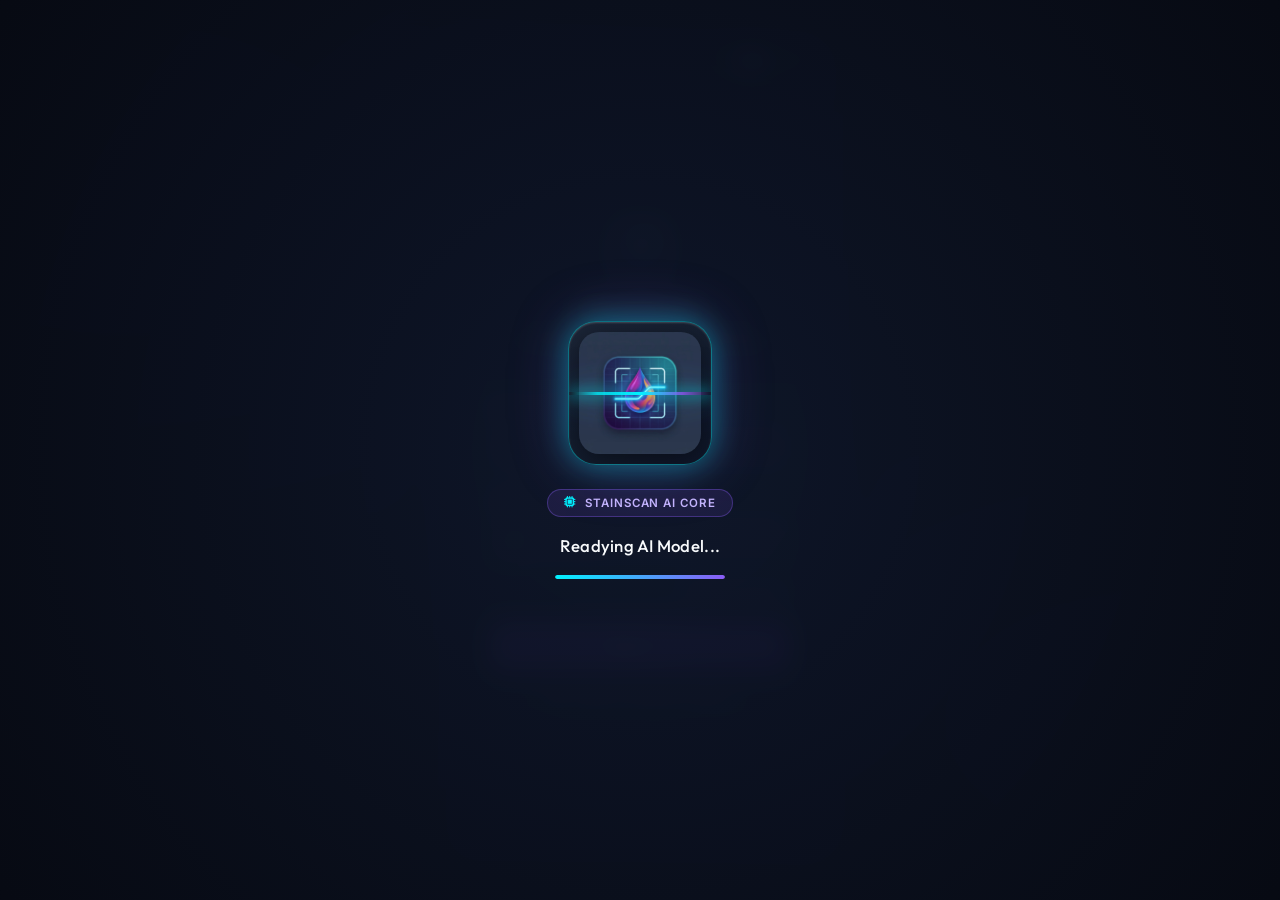
==== commit 2343bcb3: "Enforce 75% confidence threshold, margin check, and non-stain OOD validation - server.py: Add robust" ====
--- a/index.html
+++ b/index.html
@@ -2,7 +2,11 @@
 <html lang="en">
 <head>
     <meta charset="UTF-8">
-    <meta name="viewport" content="width=device-width, initial-scale=1.0">
+    <meta name="viewport" content="width=device-width, initial-scale=1.0, maximum-scale=1.0, user-scalable=no, viewport-fit=cover">
+    <meta name="mobile-web-app-capable" content="yes">
+    <meta name="apple-mobile-web-app-capable" content="yes">
+    <meta name="apple-mobile-web-app-status-bar-style" content="black-translucent">
+    <meta name="theme-color" content="#070a13">
     <title>StainScan Mobile App</title>
     <!-- Google Fonts -->
     <link rel="preconnect" href="https://fonts.googleapis.com">
@@ -11,7 +15,7 @@
     <!-- Font Awesome Icons -->
     <link rel="stylesheet" href="https://cdnjs.cloudflare.com/ajax/libs/font-awesome/6.4.0/css/all.min.css">
     <!-- Custom CSS -->
-    <link rel="stylesheet" href="style.css?v=3.3">
+    <link rel="stylesheet" href="style.css?v=3.7">
 </head>
 <body>
     <!-- Main App Container mimicking a mobile screen layout on desktop -->
@@ -104,7 +108,7 @@
                                     <input type="checkbox" id="reg-terms" required>
                                     <label for="reg-terms" data-i18n="label_terms">I agree to the Terms & Privacy Policy</label>
                                 </div>
-                                <button type="submit" class="btn btn-primary btn-block" id="btnRegisterSubmit">
+                                <button type="submit" class="btn btn-primary btn-block">
                                     <span data-i18n="btn_create_account">Create Account</span>
                                     <i class="fas fa-user-plus"></i>
                                 </button>
@@ -212,7 +216,7 @@
 
                         <!-- Image Upload Area -->
                         <div class="upload-area" id="dropArea">
-                            <input type="file" id="fileInput" accept="image/*" class="file-hidden-input">
+                            <input type="file" id="fileInput" accept="image/jpeg,image/png" class="file-hidden-input">
                             <div class="upload-empty-state" id="uploadEmptyState">
                                 <div class="upload-icon-pulse">
                                     <i class="fas fa-cloud-arrow-up"></i>
@@ -230,36 +234,6 @@
                             </div>
                         </div>
 
-                        <!-- Quick Test Samples Selector -->
-                        <div class="quick-samples-card" id="quickSamplesCard">
-                            <div class="quick-samples-header">
-                                <span class="quick-samples-title">
-                                    <i class="fas fa-flask-vial"></i>
-                                    <span data-i18n="quick_samples_title">Quick Test Samples</span>
-                                </span>
-                                <span class="quick-samples-subtitle" data-i18n="quick_samples_subtitle">Tap to test real dataset stains with 1-tap</span>
-                            </div>
-                            <div class="quick-samples-chips">
-                                <button type="button" class="btn-sample-chip" data-sample="ink_white" title="Ballpen Ink on White Cotton">
-                                    <i class="fas fa-pen-nib"></i> <span>Ballpen Ink</span>
-                                </button>
-                                <button type="button" class="btn-sample-chip" data-sample="oil_white" title="Used Cooking Oil on White Cotton">
-                                    <i class="fas fa-oil-can"></i> <span>Cooking Oil</span>
-                                </button>
-                                <button type="button" class="btn-sample-chip" data-sample="mud_white" title="Mud Stain on White Cotton">
-                                    <i class="fas fa-mountain"></i> <span>Mud Stain</span>
-                                </button>
-                                <button type="button" class="btn-sample-chip chip-grey" data-sample="ink_grey" title="Ballpen Ink on Grey Cotton">
-                                    <i class="fas fa-feather"></i> <span>Grey Ink</span>
-                                </button>
-                                <button type="button" class="btn-sample-chip chip-grey" data-sample="oil_grey" title="Used Cooking Oil on Grey Cotton">
-                                    <i class="fas fa-droplet"></i> <span>Grey Oil</span>
-                                </button>
-                                <button type="button" class="btn-sample-chip chip-grey" data-sample="mud_grey" title="Mud on Grey Cotton">
-                                    <i class="fas fa-cloud-rain"></i> <span>Grey Mud</span>
-                                </button>
-                            </div>
-                        </div>
 
                         <!-- Analysis Action / Controls -->
                         <div class="scan-controls" id="scanControls" style="display: none;">
@@ -446,55 +420,6 @@
             </nav>
         </div>
 
-        <!-- Float Simulation Control Panel -->
-        <div class="simulation-panel" id="simulationPanel">
-            <div class="sim-header">
-                <h3><i class="fas fa-gear"></i> CNN Prototype Controller</h3>
-                <button class="btn-toggle-sim" id="btnToggleSim" title="Minimize Panel"><i class="fas fa-minus"></i></button>
-            </div>
-            <div class="sim-body" id="simBody">
-                <p class="sim-desc">Use this to simulate scanning different stains and configure custom AI output results.</p>
-                <div class="form-group">
-                    <label for="sim-stain">Simulated Stain Classification</label>
-                    <select id="sim-stain" class="form-select">
-                        <option value="live" selected>Live trained CNN Model</option>
-                        <option value="Used Cooking Oil">Used Cooking Oil</option>
-                        <option value="Black Ballpen Ink">Black Ballpoint Pen Ink</option>
-                        <option value="Mud">Mud</option>
-                        <option value="Unknown Stain">Unknown/Unsupported Stain</option>
-                    </select>
-                </div>
-                <div class="form-group">
-                    <label for="sim-fabric">Simulated Fabric Classification</label>
-                    <select id="sim-fabric" class="form-select">
-                        <option value="Cotton Fabric (100%)" selected>Cotton Fabric (100%)</option>
-                        <option value="Polyester Mix">Polyester Mix (Unsupported)</option>
-                        <option value="Silk Fabric">Silk Fabric (Unsupported)</option>
-                    </select>
-                </div>
-                <div class="form-group">
-                    <label for="sim-confidence">Simulated Confidence Score (%)</label>
-                    <input type="number" id="sim-confidence" class="form-input" min="30" max="100" value="86">
-                </div>
-                <div class="form-group">
-                    <label for="sim-error-trigger">Simulate Scan Failures</label>
-                    <select id="sim-error-trigger" class="form-select">
-                        <option value="none">No Error (Successful Scan)</option>
-                        <option value="low_light">Low Light Alert (Try again)</option>
-                        <option value="blurry">Blurry Image Alert (Try again)</option>
-                        <option value="network_error">Backend CNN Timeout</option>
-                    </select>
-                </div>
-                <div class="sim-info-badge">
-                    <i class="fas fa-circle-info"></i>
-                    <span>Configure values here before clicking "Begin Intelligent CNN Analysis" in the Scan tab.</span>
-                </div>
-                <button type="button" class="btn btn-secondary btn-block" id="btnClearStorage" style="margin-top: 10px; background-color: rgba(239, 68, 68, 0.08); border-color: rgba(239, 68, 68, 0.2); color: #ef4444;">
-                    <i class="far fa-trash-can"></i>
-                    <span>Reset Browser Storage</span>
-                </button>
-            </div>
-        </div>
 
         <!-- Recommendations Detailed Checklist Modal -->
         <div class="guide-modal-overlay interactive-checklist-modal modal" id="guideModal" style="display: none;">
--- a/style.css
+++ b/style.css
@@ -52,6 +52,13 @@
     -webkit-tap-highlight-color: transparent;
 }
 
+html, body {
+    width: 100%;
+    max-width: 100vw;
+    overflow-x: hidden;
+    touch-action: manipulation;
+}
+
 body {
     background-color: var(--bg-main);
     color: var(--text-primary);
@@ -219,6 +226,15 @@
 
 .app-header {
     display: none !important;
+    margin-top: 0 !important;
+    padding-top: 0 !important;
+}
+
+.phone-screen,
+.app-container {
+    width: 100%;
+    margin: 0;
+    padding: 0;
 }
 
 .header-logo {
@@ -508,40 +524,8 @@
     justify-content: center;
     align-items: center;
     gap: 8px;
-    transition: opacity 0.25s ease, transform 0.25s cubic-bezier(0.175, 0.885, 0.32, 1.275), box-shadow 0.25s ease, filter 0.25s ease;
+    transition: var(--transition-bounce);
     width: auto;
-}
-
-/* Button Disabled & Loading States */
-.btn:disabled,
-.btn.btn-loading {
-    opacity: 0.7 !important;
-    cursor: not-allowed !important;
-    transform: none !important;
-}
-
-.btn:disabled:hover,
-.btn.btn-loading:hover {
-    transform: none !important;
-    box-shadow: 0 4px 15px rgba(0, 0, 0, 0.2) !important;
-    cursor: not-allowed !important;
-}
-
-.btn.btn-loading i.fa-spin,
-.btn.btn-loading .btn-spinner {
-    font-size: 15px;
-    line-height: 1;
-}
-
-.btn-spinner {
-    display: inline-block;
-    width: 16px;
-    height: 16px;
-    border: 2px solid rgba(255, 255, 255, 0.35);
-    border-top-color: #ffffff;
-    border-radius: 50%;
-    animation: spin 0.8s linear infinite;
-    flex-shrink: 0;
 }
 
 .btn-block {
@@ -585,6 +569,44 @@
     color: var(--color-danger);
     border: 1.5px solid rgba(239, 68, 68, 0.25);
     margin-top: 25px;
+}
+
+/* Button Loading & Disabled States */
+.btn:disabled,
+.btn.loading {
+    cursor: not-allowed !important;
+    pointer-events: none !important;
+    opacity: 0.82;
+    transform: none !important;
+}
+
+.btn-primary:disabled,
+.btn-primary.loading {
+    background: linear-gradient(135deg, rgba(139, 92, 246, 0.75), rgba(124, 58, 237, 0.75)) !important;
+    box-shadow: 0 4px 15px rgba(139, 92, 246, 0.25) !important;
+}
+
+.btn-orange:disabled,
+.btn-orange.loading {
+    background: linear-gradient(135deg, rgba(245, 158, 11, 0.75), rgba(234, 88, 12, 0.75)) !important;
+    box-shadow: 0 4px 15px rgba(249, 115, 22, 0.25) !important;
+}
+
+.btn-spinner {
+    display: inline-block;
+    font-size: 15px;
+    margin-right: 6px;
+    animation: btn-spin 0.85s linear infinite;
+    vertical-align: middle;
+}
+
+@keyframes btn-spin {
+    from {
+        transform: rotate(0deg);
+    }
+    to {
+        transform: rotate(360deg);
+    }
 }
 
 .text-link {
@@ -1093,7 +1115,7 @@
     justify-content: center;
     align-items: center;
     cursor: pointer;
-    z-index: 6;
+    z-index: 10;
     backdrop-filter: blur(4px);
     transition: var(--transition-bounce);
 }
@@ -2166,14 +2188,17 @@
     color: var(--text-muted);
     font-size: 16px;
     cursor: pointer;
-    width: 30px;
-    height: 30px;
+    width: 38px;
+    height: 38px;
+    min-width: 38px;
+    min-height: 38px;
     border-radius: 50%;
-    background-color: rgba(255, 255, 255, 0.04);
+    background-color: rgba(255, 255, 255, 0.06);
     display: flex;
     justify-content: center;
     align-items: center;
     transition: var(--transition-smooth);
+    touch-action: manipulation;
 }
 
 .btn-close-modal:hover {
@@ -2843,86 +2868,7 @@
     overflow-y: auto; /* Ensures scrolling still works */
 }
 
-/* --- Quick Test Samples Toolbar --- */
-.quick-samples-card {
-    background: rgba(255, 255, 255, 0.03);
-    border: 1px solid rgba(255, 255, 255, 0.08);
-    border-radius: var(--radius-lg, 16px);
-    padding: 12px 14px;
-    margin-top: 12px;
-    margin-bottom: 8px;
-    backdrop-filter: blur(10px);
-}
-
-.quick-samples-header {
-    display: flex;
-    justify-content: space-between;
-    align-items: center;
-    margin-bottom: 10px;
-    flex-wrap: wrap;
-    gap: 4px;
-}
-
-.quick-samples-title {
-    font-size: 12px;
-    font-weight: 700;
-    color: var(--color-primary-light, #38bdf8);
-    display: inline-flex;
-    align-items: center;
-    gap: 6px;
-    text-transform: uppercase;
-    letter-spacing: 0.5px;
-}
-
-.quick-samples-subtitle {
-    font-size: 11px;
-    color: var(--text-muted, #94a3b8);
-}
-
-.quick-samples-chips {
-    display: flex;
-    flex-wrap: wrap;
-    gap: 8px;
-}
-
-.btn-sample-chip {
-    display: inline-flex;
-    align-items: center;
-    gap: 6px;
-    padding: 6px 12px;
-    border-radius: 9999px;
-    background: rgba(255, 255, 255, 0.06);
-    border: 1px solid rgba(255, 255, 255, 0.12);
-    color: #e2e8f0;
-    font-size: 12px;
-    font-weight: 500;
-    cursor: pointer;
-    transition: all 0.2s ease;
-}
-
-.btn-sample-chip:hover {
-    background: rgba(56, 189, 248, 0.15);
-    border-color: rgba(56, 189, 248, 0.4);
-    color: #38bdf8;
-    transform: translateY(-1px);
-}
-
-.btn-sample-chip:active, .btn-sample-chip.active {
-    background: rgba(99, 102, 241, 0.25);
-    border-color: #6366f1;
-    color: #fff;
-}
-
-.btn-sample-chip.chip-grey {
-    border-color: rgba(148, 163, 184, 0.25);
-    background: rgba(148, 163, 184, 0.08);
-}
-
-.btn-sample-chip.chip-grey:hover {
-    background: rgba(148, 163, 184, 0.2);
-    border-color: #cbd5e1;
-    color: #f1f5f9;
-}
+
 
 /* Inconclusive badge variant */
 .results-badge.inconclusive {
@@ -2934,3 +2880,237 @@
 .confidence-bar.warning {
     background: linear-gradient(90deg, #f59e0b, #ef4444) !important;
 }
+
+/* ==========================================================================
+   WEBINTOAPP APK WRAPPER & MOBILE RESPONSIVE OPTIMIZATIONS
+   ========================================================================== */
+
+/* Mobile Touch Micro-Interactions */
+.btn:active,
+.btn-primary:active,
+.btn-secondary:active,
+.btn-white:active,
+.btn-close-modal:active,
+.chip:active {
+    transform: scale(0.96) !important;
+    filter: brightness(0.92);
+}
+
+.nav-item:active {
+    transform: scale(0.92);
+}
+
+/* Standalone & Mobile Viewport Edge-to-Edge Rules */
+@media (max-width: 600px), screen and (max-width: 600px), (display-mode: standalone), (display-mode: fullscreen) {
+    html, body {
+        width: 100%;
+        height: 100%;
+        margin: 0 !important;
+        padding: 0 !important;
+        overflow-x: hidden;
+        overflow-y: hidden;
+        background-color: var(--bg-device);
+    }
+
+    body {
+        display: flex;
+        align-items: flex-start;
+        justify-content: flex-start;
+        margin: 0 !important;
+        margin-top: 0 !important;
+        padding: 0 !important;
+        padding-top: 0 !important;
+    }
+
+    .app-frame, .phone-screen {
+        width: 100vw;
+        max-width: 100vw;
+        height: 100vh;
+        height: 100dvh;
+        max-height: 100dvh;
+        padding: 0 !important;
+        margin: 0 !important;
+        border: none !important;
+        border-radius: 0 !important;
+        box-shadow: none !important;
+    }
+
+    .app-device {
+        width: 100%;
+        height: 100%;
+        margin: 0 !important;
+        margin-top: 0 !important;
+        padding: 0 !important;
+        padding-top: 0 !important;
+        border: none !important;
+        border-radius: 0 !important;
+        box-shadow: none !important;
+        overflow-x: hidden;
+    }
+
+    /* Force mobile top padding, margin and side paddings */
+    .app-top-header,
+    .app-header,
+    .app-container,
+    .app-content {
+        padding-top: 2px !important;
+        margin-top: 0 !important;
+        padding-left: 12px !important;
+        padding-right: 12px !important;
+    }
+
+    .app-top-header, .app-header {
+        margin-top: 0 !important;
+        padding-top: 2px !important;
+        padding-bottom: 2px !important;
+        padding-left: 12px !important;
+        padding-right: 12px !important;
+        height: 42px;
+        min-height: 40px;
+        box-sizing: border-box;
+    }
+
+    .app-container {
+        width: 100vw;
+        max-width: 100vw;
+        margin-top: 0 !important;
+        padding-top: 2px !important;
+        padding-left: 12px !important;
+        padding-right: 12px !important;
+        box-sizing: border-box;
+    }
+
+    .app-nav-bar {
+        padding-bottom: max(8px, env(safe-area-inset-bottom));
+        padding-left: max(10px, env(safe-area-inset-left));
+        padding-right: max(10px, env(safe-area-inset-right));
+        height: calc(68px + env(safe-area-inset-bottom));
+    }
+
+    .app-content {
+        margin-top: 0 !important;
+        padding-top: 2px !important;
+        padding-left: 12px !important;
+        padding-right: 12px !important;
+        padding-bottom: 16px;
+        overflow-x: hidden;
+        box-sizing: border-box;
+    }
+
+    /* Modals edge-to-edge on mobile */
+    .guide-modal-overlay {
+        position: fixed;
+        width: 100vw;
+        height: 100vh;
+        height: 100dvh;
+        z-index: 9999;
+    }
+
+    .guide-modal-card {
+        width: 100vw;
+        max-width: 100vw;
+        max-height: 88vh;
+        max-height: 88dvh;
+        border-radius: 24px 24px 0 0;
+        padding-bottom: max(12px, env(safe-area-inset-bottom));
+    }
+
+    .guide-modal-body {
+        padding: 8px 16px 20px;
+        overflow-x: hidden;
+    }
+
+    /* Auth card responsive padding on small mobile screens */
+    .auth-card {
+        padding: 20px 16px;
+    }
+
+    .auth-header {
+        margin-bottom: 22px;
+    }
+
+    .auth-header h2 {
+        font-size: 24px;
+    }
+
+    /* Results card optimization */
+    .results-card {
+        padding: 18px 16px;
+        overflow-x: hidden;
+    }
+
+    .result-detail-item {
+        padding: 10px 0;
+    }
+
+    .detail-val {
+        font-size: 13.5px;
+    }
+
+    .banner-content h3 {
+        font-size: 16px;
+    }
+
+    .banner-content p {
+        font-size: 12px;
+    }
+}
+
+/* Admin Mobile Adaptations */
+@media screen and (max-width: 768px) {
+    .admin-portal-frame {
+        flex-direction: column;
+        height: 100%;
+        min-height: 100vh;
+        min-height: 100dvh;
+        overflow-y: auto;
+        overflow-x: hidden;
+    }
+
+    .admin-sidebar {
+        width: 100%;
+        height: auto;
+        padding: 14px 16px;
+        border-right: none;
+        border-bottom: 1px solid var(--border-color);
+    }
+
+    .sidebar-logo {
+        margin-bottom: 12px;
+    }
+
+    .sidebar-menu {
+        flex-direction: row;
+        overflow-x: auto;
+        gap: 6px;
+        padding-bottom: 4px;
+        scrollbar-width: none;
+    }
+
+    .sidebar-menu::-webkit-scrollbar {
+        display: none;
+    }
+
+    .menu-item {
+        padding: 8px 12px;
+        font-size: 12px;
+        white-space: nowrap;
+        width: auto;
+    }
+
+    .sidebar-footer {
+        display: none;
+    }
+
+    .admin-content-area {
+        padding: 16px 12px;
+        width: 100%;
+        overflow-x: hidden;
+    }
+
+    .table-container {
+        width: 100%;
+        overflow-x: auto;
+        -webkit-overflow-scrolling: touch;
+    }
+}
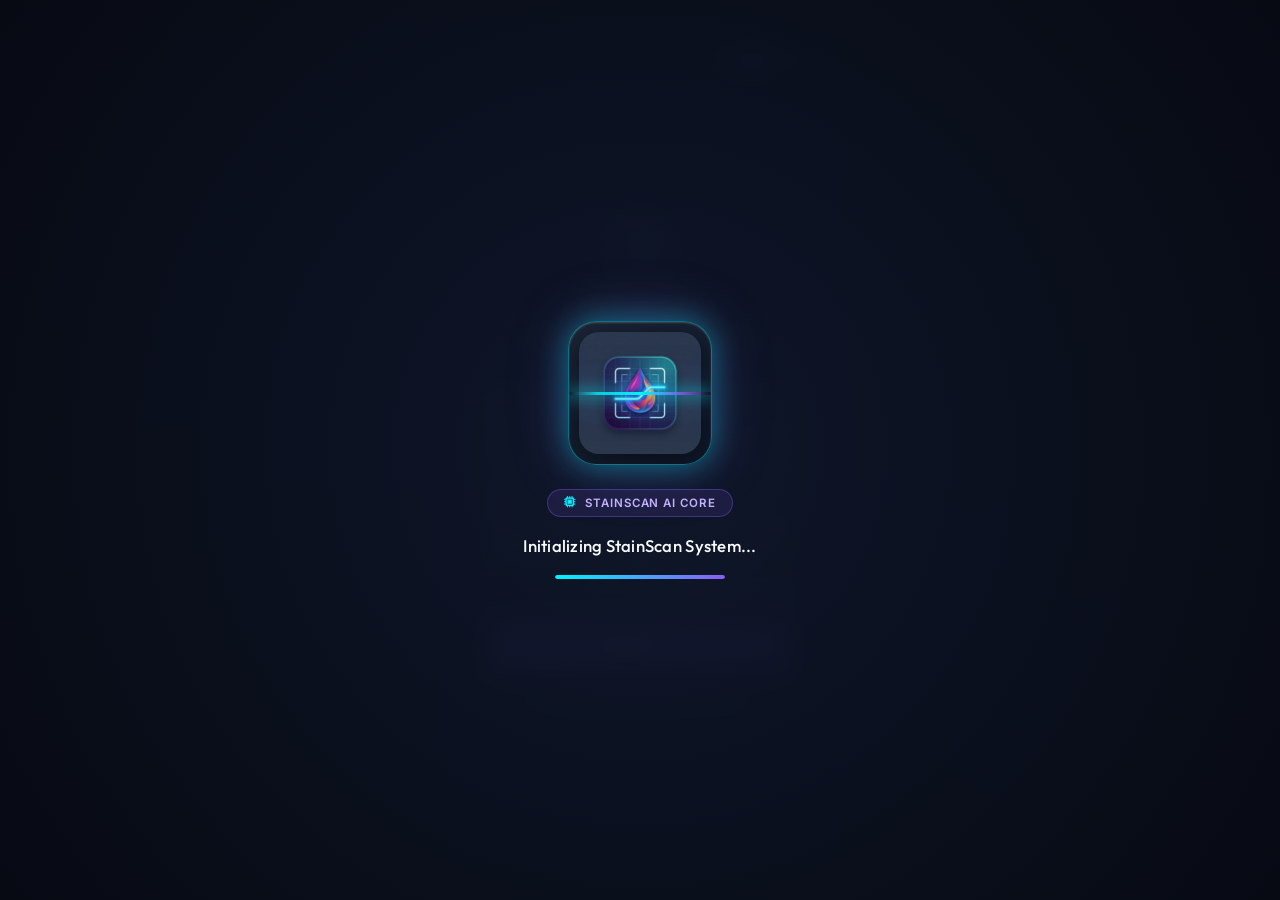
==== commit c6f099e4: "Implement dual-layer OOD rejection filter (OpenCV skin/face filter + 85% softmax confidence threshol" ====
--- a/index.html
+++ b/index.html
@@ -566,7 +566,7 @@
     <div class="toast-container" id="toastContainer"></div>
 
     <!-- App JavaScript -->
-    <script src="app.js"></script>
+    <script src="app.js?v=2.0"></script>
 
     <!-- Fail-safe splash dismiss for slow mobile WebView runtimes -->
     <script>
--- a/style.css
+++ b/style.css
@@ -2870,11 +2870,17 @@
 
 
 
-/* Inconclusive badge variant */
+/* Inconclusive & OOD warning badge variants */
 .results-badge.inconclusive {
     background: rgba(245, 158, 11, 0.16) !important;
     border-color: rgba(245, 158, 11, 0.35) !important;
     color: #f59e0b !important;
+}
+
+.results-badge.warning {
+    background: rgba(239, 68, 68, 0.16) !important;
+    border-color: rgba(239, 68, 68, 0.35) !important;
+    color: #ef4444 !important;
 }
 
 .confidence-bar.warning {
